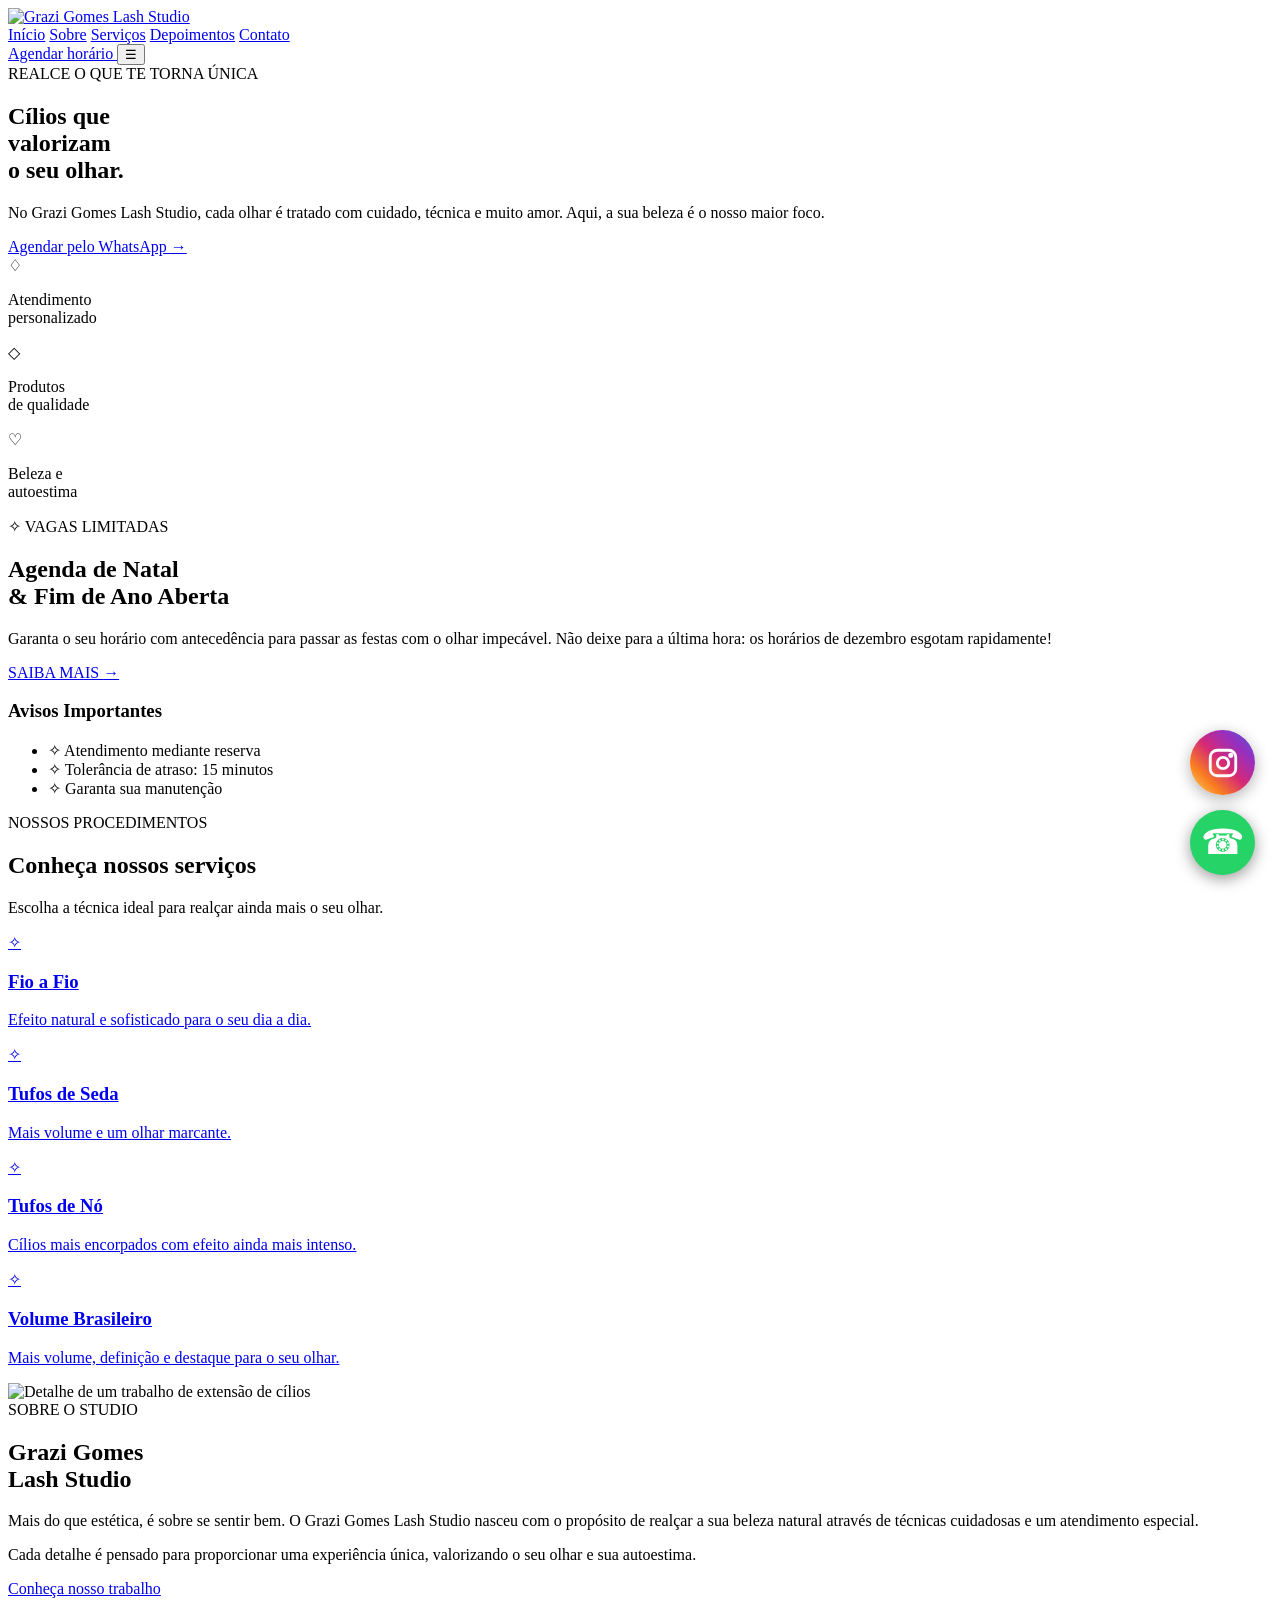
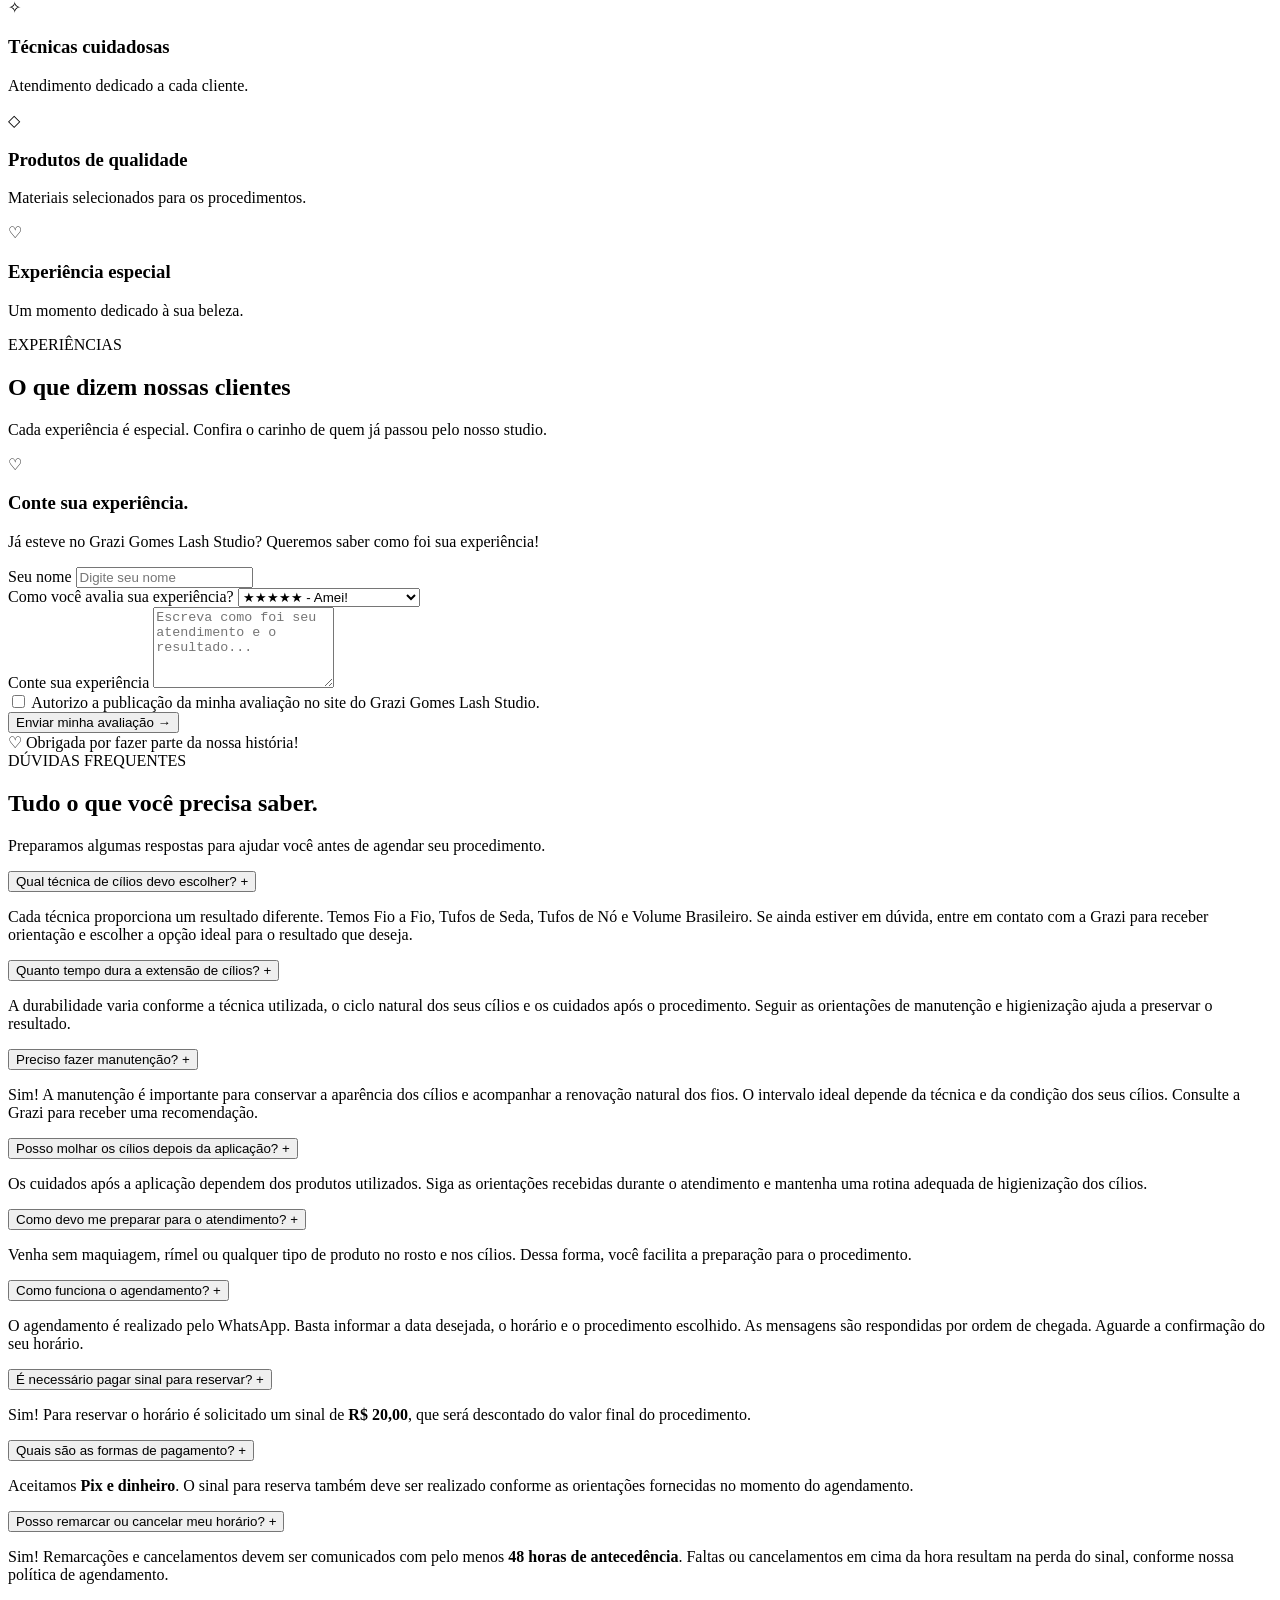
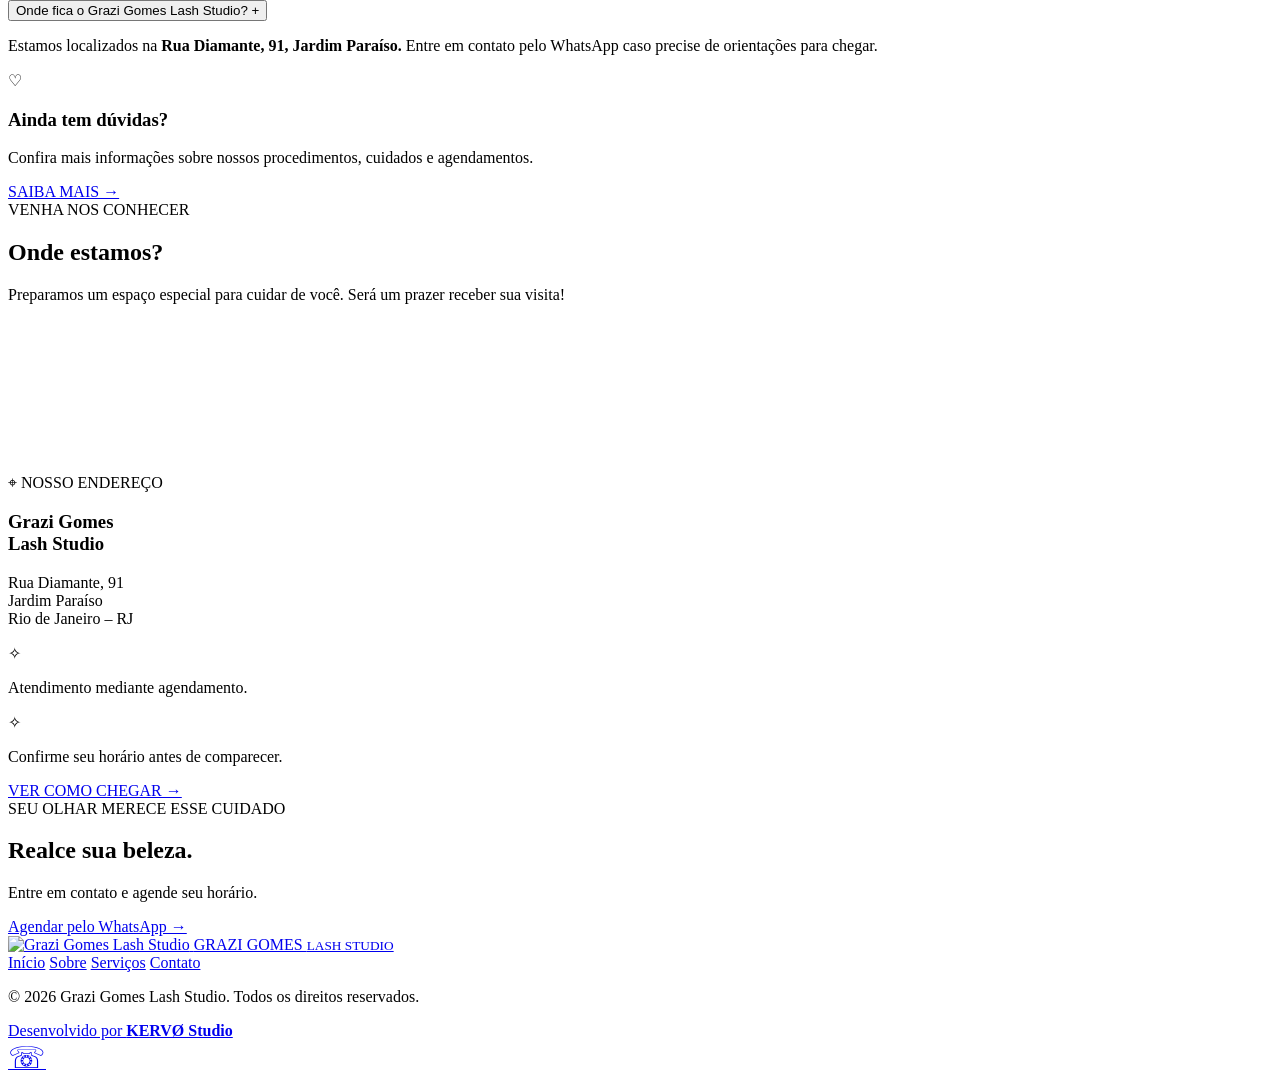
==== index.html @ e6a01c26 "Add files via upload" ====
<!DOCTYPE html>
<html lang="pt-BR">
<head>
    <meta charset="UTF-8">
    <meta name="viewport" content="width=device-width, initial-scale=1.0">

    <meta name="theme-color" content="#080706">
    <meta name="description" content="Grazi Gomes Lash Studio. Realce sua beleza com técnicas profissionais de extensão de cílios.">

    <title>Grazi Gomes | Lash Studio</title>

    <!-- Fontes -->
    <link rel="preconnect" href="https://fonts.googleapis.com">
    <link rel="preconnect" href="https://fonts.gstatic.com" crossorigin>

    <link href="https://fonts.googleapis.com/css2?family=DM+Sans:wght@400;500;600;700&family=Cormorant+Garamond:wght@400;500;600;700&display=swap" rel="stylesheet">

    <!-- Estilo principal -->
    <link rel="stylesheet" href="style.css">
</head>

<body>

    <!-- CABEÇALHO -->
    <header class="header">
        <div class="container header-content">

            <a href="#inicio" class="logo">
                <img src="../assets/logo.png" alt="Grazi Gomes Lash Studio">
            </a>

            <nav class="navigation" id="navigation">
                <a href="#inicio">Início</a>
                <a href="#sobre">Sobre</a>
                <a href="#servicos">Serviços</a>
                <a href="#depoimentos">Depoimentos</a>
                <a href="#contato">Contato</a>
            </nav>

            <a href="#contato" class="header-button">
                Agendar horário
            </a>

            <button class="menu-toggle" id="menu-toggle" aria-label="Abrir menu">
                ☰
            </button>

        </div>
    </header>


    <main>

        <!-- APRESENTAÇÃO -->
        <section class="hero" id="inicio">

            <div class="hero-background"></div>

            <div class="container hero-content">

                <div class="hero-text">

                    <span class="eyebrow">REALCE O QUE TE TORNA ÚNICA</span>

                    <h1>
                        Cílios que<br>
                        valorizam<br>
                        o seu olhar.
                    </h1>

                    <p>
                        No Grazi Gomes Lash Studio, cada olhar é tratado
                        com cuidado, técnica e muito amor. Aqui, a sua
                        beleza é o nosso maior foco.
                    </p>

                    <a href="#contato" class="gold-button">
                        Agendar pelo WhatsApp
                        <span>→</span>
                    </a>

                    <div class="hero-benefits">

                        <div class="benefit">
                            <span>♢</span>
                            <p>Atendimento<br>personalizado</p>
                        </div>

                        <div class="benefit">
                            <span>◇</span>
                            <p>Produtos<br>de qualidade</p>
                        </div>

                        <div class="benefit">
                            <span>♡</span>
                            <p>Beleza e<br>autoestima</p>
                        </div>

                    </div>

                </div>

            </div>

        </section>

       
<!-- AGENDA DE NATAL E FIM DE ANO -->

<section class="banner-natal section" id="agenda-natal">

    <div class="container">

        <!-- CHAMADA PRINCIPAL -->

        <div class="banner-natal-content">

            <span class="eyebrow">
                ✧ VAGAS LIMITADAS
            </span>

            <h2>
                Agenda de Natal<br>
                &amp; Fim de Ano Aberta
            </h2>

            <p>
                Garanta o seu horário com antecedência para passar
                as festas com o olhar impecável. Não deixe para a
                última hora: os horários de dezembro esgotam rapidamente!
            </p>

            <a href="agenda-natal.html" class="gold-button">
                SAIBA MAIS <span>→</span>
            </a>

        </div>


        <!-- AVISOS IMPORTANTES -->

        <div class="banner-natal-card">

            <h3>
                Avisos Importantes
            </h3>

            <ul>

                <li>
                    <span>✧</span>
                    Atendimento mediante reserva
                </li>

                <li>
                    <span>✧</span>
                    Tolerância de atraso: 15 minutos
                </li>

                <li>
                    <span>✧</span>
                    Garanta sua manutenção
                </li>

            </ul>

        </div>

    </div>

</section>


                <!-- SERVIÇOS -->
        <section class="services section" id="servicos">

            <div class="container">

                <div class="section-heading">
                    <div>
                        <span class="eyebrow">NOSSOS PROCEDIMENTOS</span>
                        <h2>Conheça nossos serviços</h2>
                        <p>Escolha a técnica ideal para realçar ainda mais o seu olhar.</p>
                    </div>
                </div>

                <div class="services-grid">

                    <a href="fio-a-fio.html" class="service-card">
                        <div class="service-icon">✧</div>
                        <h3>Fio a Fio</h3>
                        <p>
                            Efeito natural e sofisticado para o seu dia a dia.
                        </p>
                    </a>

                    <a href="tufos-de-seda.html" class="service-card">
                        <div class="service-icon">✧</div>
                        <h3>Tufos de Seda</h3>
                        <p>
                            Mais volume e um olhar marcante.
                        </p>
                    </a>

                    <a href="tufos-de-no.html" class="service-card">
                        <div class="service-icon">✧</div>
                        <h3>Tufos de Nó</h3>
                        <p>
                            Cílios mais encorpados com efeito ainda mais intenso.
                        </p>
                    </a>

                    <a href="volume-brasileiro.html" class="service-card">
                        <div class="service-icon">✧</div>
                        <h3>Volume Brasileiro</h3>
                        <p>
                            Mais volume, definição e destaque para o seu olhar.
                        </p>
                    </a>

                </div>

            </div>

        </section>


        <!-- SOBRE -->
        <section class="about section" id="sobre">

            <div class="container about-grid">

                <div class="about-image">
                    <img src="../assets/sobre-cilios.jpg"
     alt="Detalhe de um trabalho de extensão de cílios">
                </div>

                <div class="about-content">

                    <span class="eyebrow">SOBRE O STUDIO</span>

                    <h2>
                        Grazi Gomes<br>
                        Lash Studio
                    </h2>

                    <p>
                        Mais do que estética, é sobre se sentir bem.
                        O Grazi Gomes Lash Studio nasceu com o propósito
                        de realçar a sua beleza natural através de técnicas
                        cuidadosas e um atendimento especial.
                    </p>

                    <p>
                        Cada detalhe é pensado para proporcionar uma
                        experiência única, valorizando o seu olhar e
                        sua autoestima.
                    </p>

                    <a href="#contato" class="outline-button">
                        Conheça nosso trabalho
                    </a>

                </div>

            </div>

        </section>


        <!-- DIFERENCIAIS -->
        <section class="features section">

            <div class="container features-grid">

                <div class="feature">
                    <span class="feature-icon">✧</span>
                    <div>
                        <h3>Técnicas cuidadosas</h3>
                        <p>Atendimento dedicado a cada cliente.</p>
                    </div>
                </div>

                <div class="feature">
                    <span class="feature-icon">◇</span>
                    <div>
                        <h3>Produtos de qualidade</h3>
                        <p>Materiais selecionados para os procedimentos.</p>
                    </div>
                </div>

                <div class="feature">
                    <span class="feature-icon">♡</span>
                    <div>
                        <h3>Experiência especial</h3>
                        <p>Um momento dedicado à sua beleza.</p>
                    </div>
                </div>

            </div>

        </section>


        


<!-- DEPOIMENTOS -->
<section class="testimonials section" id="depoimentos">

    <div class="container">

        <!-- TÍTULO -->
        <div class="section-heading">
            <div>
                <span class="eyebrow">EXPERIÊNCIAS</span>
                <h2>O que dizem nossas clientes</h2>
                <p>
                    Cada experiência é especial. Confira o carinho
                    de quem já passou pelo nosso studio.
                </p>
            </div>
        </div>


        <!-- AVALIAÇÕES PUBLICADAS -->
        <div class="public-reviews" id="public-reviews">

            <!-- As avaliações serão inseridas automaticamente aqui -->

        </div>


        <!-- FORMULÁRIO -->
        <div class="review-form-container">

            <div class="review-form-header">

                <span>♡</span>

                <h3>Conte sua experiência.</h3>

                <p>
                    Já esteve no Grazi Gomes Lash Studio?
                    Queremos saber como foi sua experiência!
                </p>

            </div>


            <form class="review-form" id="review-form">

                <!-- NOME -->
                <div class="form-group">

                    <label for="review-name">
                        Seu nome
                    </label>

                    <input
                        type="text"
                        id="review-name"
                        name="name"
                        placeholder="Digite seu nome"
                        maxlength="60"
                        required>

                </div>


                <!-- NOTA -->
                <div class="form-group">

                    <label for="review-rating">
                        Como você avalia sua experiência?
                    </label>

                    <select
                        id="review-rating"
                        name="rating"
                        required>

                        <option value="5">★★★★★ - Amei!</option>
                        <option value="4">★★★★☆ - Muito bom</option>
                        <option value="3">★★★☆☆ - Bom</option>
                        <option value="2">★★☆☆☆ - Regular</option>
                        <option value="1">★☆☆☆☆ - Pode melhorar</option>

                    </select>

                </div>


                <!-- MENSAGEM -->
                <div class="form-group">

                    <label for="review-message">
                        Conte sua experiência
                    </label>

                    <textarea
                        id="review-message"
                        name="message"
                        placeholder="Escreva como foi seu atendimento e o resultado..."
                        rows="5"
                        maxlength="1000"
                        required></textarea>

                </div>


                <!-- AUTORIZAÇÃO -->
                <div class="review-consent">

                    <input
                        type="checkbox"
                        id="review-consent"
                        required>

                    <label for="review-consent">
                        Autorizo a publicação da minha avaliação
                        no site do Grazi Gomes Lash Studio.
                    </label>

                </div>


                <!-- BOTÃO -->
                <button type="submit" class="gold-button">

                    Enviar minha avaliação →

                </button>


                <!-- MENSAGEM DE RETORNO -->
                <div
                    id="review-feedback"
                    class="review-feedback"
                    role="status"
                    aria-live="polite">
                </div>

            </form>


            <!-- RODAPÉ DO FORMULÁRIO -->
            <div class="review-form-footer">

                <span>♡</span>

                Obrigada por fazer parte da nossa história!

            </div>

        </div>

    </div>

</section>


<!-- =====================================
     PERGUNTAS FREQUENTES - FAQ
===================================== -->

<section class="faq section" id="faq">

    <div class="container">

        <!-- TÍTULO -->

        <div class="section-heading">

            <div>

                <span class="eyebrow">
                    DÚVIDAS FREQUENTES
                </span>

                <h2>
                    Tudo o que você precisa saber.
                </h2>

                <p>
                    Preparamos algumas respostas para ajudar
                    você antes de agendar seu procedimento.
                </p>

            </div>

        </div>


        <!-- PERGUNTAS -->

        <div class="faq-container">


            <!-- PERGUNTA 1 -->

            <div class="faq-item">

                <button class="faq-question"
                    aria-expanded="false">

                    Qual técnica de cílios devo escolher?

                    <span class="faq-icon">+</span>

                </button>

                <div class="faq-answer">

                    <div class="faq-answer-inner">

                        <p>
                            Cada técnica proporciona um resultado diferente.
                            Temos Fio a Fio, Tufos de Seda, Tufos de Nó
                            e Volume Brasileiro. Se ainda estiver em dúvida,
                            entre em contato com a Grazi para receber
                            orientação e escolher a opção ideal para
                            o resultado que deseja.
                        </p>

                    </div>

                </div>

            </div>


            <!-- PERGUNTA 2 -->

            <div class="faq-item">

                <button class="faq-question"
                    aria-expanded="false">

                    Quanto tempo dura a extensão de cílios?

                    <span class="faq-icon">+</span>

                </button>

                <div class="faq-answer">

                    <div class="faq-answer-inner">

                        <p>
                            A durabilidade varia conforme a técnica utilizada,
                            o ciclo natural dos seus cílios e os cuidados
                            após o procedimento. Seguir as orientações
                            de manutenção e higienização ajuda a preservar
                            o resultado.
                        </p>

                    </div>

                </div>

            </div>


            <!-- PERGUNTA 3 -->

            <div class="faq-item">

                <button class="faq-question"
                    aria-expanded="false">

                    Preciso fazer manutenção?

                    <span class="faq-icon">+</span>

                </button>

                <div class="faq-answer">

                    <div class="faq-answer-inner">

                        <p>
                            Sim! A manutenção é importante para conservar
                            a aparência dos cílios e acompanhar a renovação
                            natural dos fios. O intervalo ideal depende
                            da técnica e da condição dos seus cílios.
                            Consulte a Grazi para receber uma recomendação.
                        </p>

                    </div>

                </div>

            </div>


            <!-- PERGUNTA 4 -->

            <div class="faq-item">

                <button class="faq-question"
                    aria-expanded="false">

                    Posso molhar os cílios depois da aplicação?

                    <span class="faq-icon">+</span>

                </button>

                <div class="faq-answer">

                    <div class="faq-answer-inner">

                        <p>
                            Os cuidados após a aplicação dependem dos
                            produtos utilizados. Siga as orientações
                            recebidas durante o atendimento e mantenha
                            uma rotina adequada de higienização dos cílios.
                        </p>

                    </div>

                </div>

            </div>


            <!-- PERGUNTA 5 -->

            <div class="faq-item">

                <button class="faq-question"
                    aria-expanded="false">

                    Como devo me preparar para o atendimento?

                    <span class="faq-icon">+</span>

                </button>

                <div class="faq-answer">

                    <div class="faq-answer-inner">

                        <p>
                            Venha sem maquiagem, rímel ou qualquer tipo
                            de produto no rosto e nos cílios. Dessa forma,
                            você facilita a preparação para o procedimento.
                        </p>

                    </div>

                </div>

            </div>


            <!-- PERGUNTA 6 -->

            <div class="faq-item">

                <button class="faq-question"
                    aria-expanded="false">

                    Como funciona o agendamento?

                    <span class="faq-icon">+</span>

                </button>

                <div class="faq-answer">

                    <div class="faq-answer-inner">

                        <p>
                            O agendamento é realizado pelo WhatsApp.
                            Basta informar a data desejada, o horário
                            e o procedimento escolhido. As mensagens
                            são respondidas por ordem de chegada.
                            Aguarde a confirmação do seu horário.
                        </p>

                    </div>

                </div>

            </div>


            <!-- PERGUNTA 7 -->

            <div class="faq-item">

                <button class="faq-question"
                    aria-expanded="false">

                    É necessário pagar sinal para reservar?

                    <span class="faq-icon">+</span>

                </button>

                <div class="faq-answer">

                    <div class="faq-answer-inner">

                        <p>
                            Sim! Para reservar o horário é solicitado
                            um sinal de <strong>R$ 20,00</strong>,
                            que será descontado do valor final
                            do procedimento.
                        </p>

                    </div>

                </div>

            </div>


            <!-- PERGUNTA 8 -->

            <div class="faq-item">

                <button class="faq-question"
                    aria-expanded="false">

                    Quais são as formas de pagamento?

                    <span class="faq-icon">+</span>

                </button>

                <div class="faq-answer">

                    <div class="faq-answer-inner">

                        <p>
                            Aceitamos <strong>Pix e dinheiro</strong>.
                            O sinal para reserva também deve ser
                            realizado conforme as orientações
                            fornecidas no momento do agendamento.
                        </p>

                    </div>

                </div>

            </div>


            <!-- PERGUNTA 9 -->

            <div class="faq-item">

                <button class="faq-question"
                    aria-expanded="false">

                    Posso remarcar ou cancelar meu horário?

                    <span class="faq-icon">+</span>

                </button>

                <div class="faq-answer">

                    <div class="faq-answer-inner">

                        <p>
                            Sim! Remarcações e cancelamentos devem
                            ser comunicados com pelo menos
                            <strong>48 horas de antecedência</strong>.
                            Faltas ou cancelamentos em cima da hora
                            resultam na perda do sinal, conforme
                            nossa política de agendamento.
                        </p>

                    </div>

                </div>

            </div>


            <!-- PERGUNTA 10 -->

            <div class="faq-item">

                <button class="faq-question"
                    aria-expanded="false">

                    Onde fica o Grazi Gomes Lash Studio?

                    <span class="faq-icon">+</span>

                </button>

                <div class="faq-answer">

                    <div class="faq-answer-inner">

                        <p>
                            Estamos localizados na
                            <strong>Rua Diamante, 91,
                            Jardim Paraíso.</strong>
                            Entre em contato pelo WhatsApp
                            caso precise de orientações para chegar.
                        </p>

                    </div>

                </div>

            </div>


        </div>


        <!-- CHAMADA FINAL DO FAQ -->

      <div class="faq-footer">

    <span class="faq-footer-icon">♡</span>

    <h3>Ainda tem dúvidas?</h3>

    <p>
        Confira mais informações sobre nossos procedimentos,
        cuidados e agendamentos.
    </p>

    <a href="saiba-mais-faq.html" class="outline-button">
        SAIBA MAIS →
    </a>

</div>

</section>

<!-- LOCALIZAÇÃO / GOOGLE MAPS -->

<section class="location-section section" id="localizacao">

    <div class="container">

        <div class="section-heading">
            <div>
                <span class="eyebrow">VENHA NOS CONHECER</span>
                <h2>Onde estamos?</h2>
                <p>
                    Preparamos um espaço especial para cuidar de você.
                    Será um prazer receber sua visita!
                </p>
            </div>
        </div>

        <div class="location-grid">

            <!-- MAPA -->
            <div class="location-map">

                <iframe
                    src="https://www.google.com/maps?q=Rua+Diamante+91,+Jardim+Paraiso,+Rio+de+Janeiro,+RJ&output=embed"
                    width="100%"
                    height="100%"
                    style="border:0;"
                    allowfullscreen=""
                    loading="lazy"
                    referrerpolicy="no-referrer-when-downgrade"
                    title="Localização Grazi Gomes Lash Studio">
                </iframe>

            </div>

            <!-- INFORMAÇÕES -->
            <div class="location-info">

                <span class="location-icon">⌖</span>

                <span class="eyebrow">NOSSO ENDEREÇO</span>

                <h3>Grazi Gomes<br>Lash Studio</h3>

                <p class="location-address">
                    Rua Diamante, 91<br>
                    Jardim Paraíso<br>
                    Rio de Janeiro – RJ
                </p>

                <div class="location-divider"></div>

                <div class="location-detail">
                    <span>✧</span>
                    <p>Atendimento mediante agendamento.</p>
                </div>

                <div class="location-detail">
                    <span>✧</span>
                    <p>Confirme seu horário antes de comparecer.</p>
                </div>

                <a
                    href="https://www.google.com/maps/dir/?api=1&destination=Rua+Diamante+91,+Jardim+Paraiso,+Rio+de+Janeiro,+RJ"
                    target="_blank"
                    rel="noopener noreferrer"
                    class="gold-button location-button">

                    VER COMO CHEGAR →

                </a>

            </div>

        </div>

    </div>

</section>


        <!-- CHAMADA FINAL -->
        <section class="contact-banner" id="contato">

            <div class="container contact-content">

                <div>
                    <span class="eyebrow">SEU OLHAR MERECE ESSE CUIDADO</span>
                    <h2>Realce sua beleza.</h2>
                    <p>
                        Entre em contato e agende seu horário.
                    </p>
                </div>

                <a
                    href="https://wa.me/5521981272606
                "
                    target="_blank"
                    rel="noopener noreferrer"
                    class="gold-button">
                    Agendar pelo WhatsApp →
                </a>

            </div>

        </section>

    </main>


    <!-- RODAPÉ -->
    <footer class="footer">

        <div class="container footer-content">

            <a href="#inicio" class="footer-brand">
                <img src="../assets/logo.png" alt="Grazi Gomes Lash Studio">
                <span>
                    GRAZI GOMES
                    <small>LASH STUDIO</small>
                </span>
            </a>

            <div class="footer-links">
                <a href="#inicio">Início</a>
                <a href="#sobre">Sobre</a>
                <a href="#servicos">Serviços</a>
                <a href="#contato">Contato</a>
            </div>

            <p class="copyright">
                © 2026 Grazi Gomes Lash Studio. Todos os direitos reservados.
            </p>

            <a href="#" class="developer">
                Desenvolvido por <strong>KERVØ Studio</strong>
            </a>

        </div>

    </footer>


    <!-- MENU PARA CELULAR -->
    <script>
        const menuToggle = document.getElementById('menu-toggle');
        const navigation = document.getElementById('navigation');

        menuToggle.addEventListener('click', () => {
            navigation.classList.toggle('active');
        });

        navigation.querySelectorAll('a').forEach(link => {
            link.addEventListener('click', () => {
                navigation.classList.remove('active');
            });
        });
    </script>

<!-- WHATSAPP FLUTUANTE -->
<a
    href="https://wa.me/5521981272606?text=Olá%2C gostaria de agendar um horário!"
    class="whatsapp-float"
    target="_blank"
    rel="noopener noreferrer"
    aria-label="WhatsApp">

    <span style="font-size: 30px;">☏</span>

</a>

<a href="https://wa.me/5521981272606"
   target="_blank"
   rel="noopener noreferrer"
   style="
      position: fixed;
      bottom: 25px;
      right: 25px;
      width: 65px;
      height: 65px;
      background: #25D366;
      color: white;
      border-radius: 50%;
      display: flex;
      align-items: center;
      justify-content: center;
      font-size: 35px;
      text-decoration: none;
      z-index: 999999;
      box-shadow: 0 4px 15px rgba(0,0,0,0.4);
   ">
   ☎
</a>


<!-- INSTAGRAM FLUTUANTE -->
<a
    href="https://www.instagram.com/grazi.lashesbeauty/"
    class="instagram-float"
    target="_blank"
    rel="noopener noreferrer"
    aria-label="Visite nosso Instagram"
    style="
        position: fixed;
        bottom: 105px;
        right: 25px;
        width: 65px;
        height: 65px;
        background: linear-gradient(45deg, #feda75, #fa7e1e, #d62976, #962fbf, #4f5bd5);
        color: white;
        border-radius: 50%;
        display: flex;
        align-items: center;
        justify-content: center;
        text-decoration: none;
        z-index: 999999;
        box-shadow: 0 4px 15px rgba(0,0,0,0.3);
    ">

    <svg width="34" height="34" viewBox="0 0 24 24"
         fill="none" stroke="white" stroke-width="2"
         stroke-linecap="round" stroke-linejoin="round">
        <rect x="3" y="3" width="18" height="18" rx="5"/>
        <circle cx="12" cy="12" r="4"/>
        <circle cx="17.5" cy="6.5" r="0.8" fill="white"/>
    </svg>

</a>


<script>

// ========================================
// SISTEMA DE AVALIAÇÕES
// GRAZI GOMES LASH STUDIO
// ========================================

const reviewForm = document.getElementById('review-form');
const publicReviews = document.getElementById('public-reviews');
const reviewFeedback = document.getElementById('review-feedback');

const STORAGE_KEY = 'grazi_studio_reviews';


// BUSCAR AVALIAÇÕES SALVAS
function getReviews() {

    try {
        return JSON.parse(
            localStorage.getItem(STORAGE_KEY) || '[]'
        );
    } catch {
        return [];
    }

}


// CRIAR CARD DE AVALIAÇÃO
function createReviewCard(review) {

    const card = document.createElement('article');
    card.className = 'public-review-card';

    const stars = document.createElement('div');
    stars.className = 'review-stars';
    stars.textContent =
        '★'.repeat(review.rating) +
        '☆'.repeat(5 - review.rating);

    const quote = document.createElement('span');
    quote.className = 'review-quote';
    quote.textContent = '“';

    const message = document.createElement('p');
    message.textContent = review.message;

    const author = document.createElement('div');
    author.className = 'public-review-author';

    const heart = document.createElement('div');
    heart.className = 'review-avatar';
    heart.textContent = '♡';

    const authorInfo = document.createElement('div');

    const name = document.createElement('h3');
    name.textContent = review.name;

    const subtitle = document.createElement('span');
    subtitle.textContent = 'Cliente do Studio';

    authorInfo.append(name, subtitle);
    author.append(heart, authorInfo);

    card.append(stars, quote, message, author);

    return card;

}


// MOSTRAR AVALIAÇÕES
function renderReviews() {

    publicReviews.replaceChildren();

    const reviews = getReviews();

    // Somente avaliações autorizadas e com 4 ou 5 estrelas
    const approvedReviews = reviews.filter(review =>
        review.rating >= 4 &&
        review.consent === true
    );

    approvedReviews.reverse().forEach(review => {

        publicReviews.appendChild(
            createReviewCard(review)
        );

    });

}


// ENVIAR AVALIAÇÃO
reviewForm.addEventListener('submit', function(event) {

    event.preventDefault();

    const name = document
        .getElementById('review-name')
        .value.trim();

    const rating = Number(
        document.getElementById('review-rating').value
    );

    const message = document
        .getElementById('review-message')
        .value.trim();

    const consent = document
        .getElementById('review-consent')
        .checked;


    if (!name || !message || !consent) {

        reviewFeedback.textContent =
            'Preencha os campos e autorize a publicação.';

        return;

    }


    const review = {
        name: name,
        rating: rating,
        message: message,
        consent: consent
    };


    // NOTAS 4 E 5
    if (rating >= 4) {

        const reviews = getReviews();

        reviews.push(review);

        try {

            localStorage.setItem(
                STORAGE_KEY,
                JSON.stringify(reviews)
            );

        } catch {

            reviewFeedback.textContent =
                'Não foi possível salvar a avaliação neste navegador.';

            return;

        }

        renderReviews();

        reviewFeedback.textContent =
            'Obrigada! Sua avaliação foi adicionada aos depoimentos. ♡';

    }

    // NOTAS DE 1 A 3
    else {

        reviewFeedback.textContent =
            'Obrigada pela sinceridade! Sua opinião é muito importante para melhorarmos nosso atendimento. ♡';

    }


    // LIMPAR FORMULÁRIO
    reviewForm.reset();

});


// CARREGAR AVALIAÇÕES AO ABRIR A PÁGINA
renderReviews();

</script>

</body>
</html>
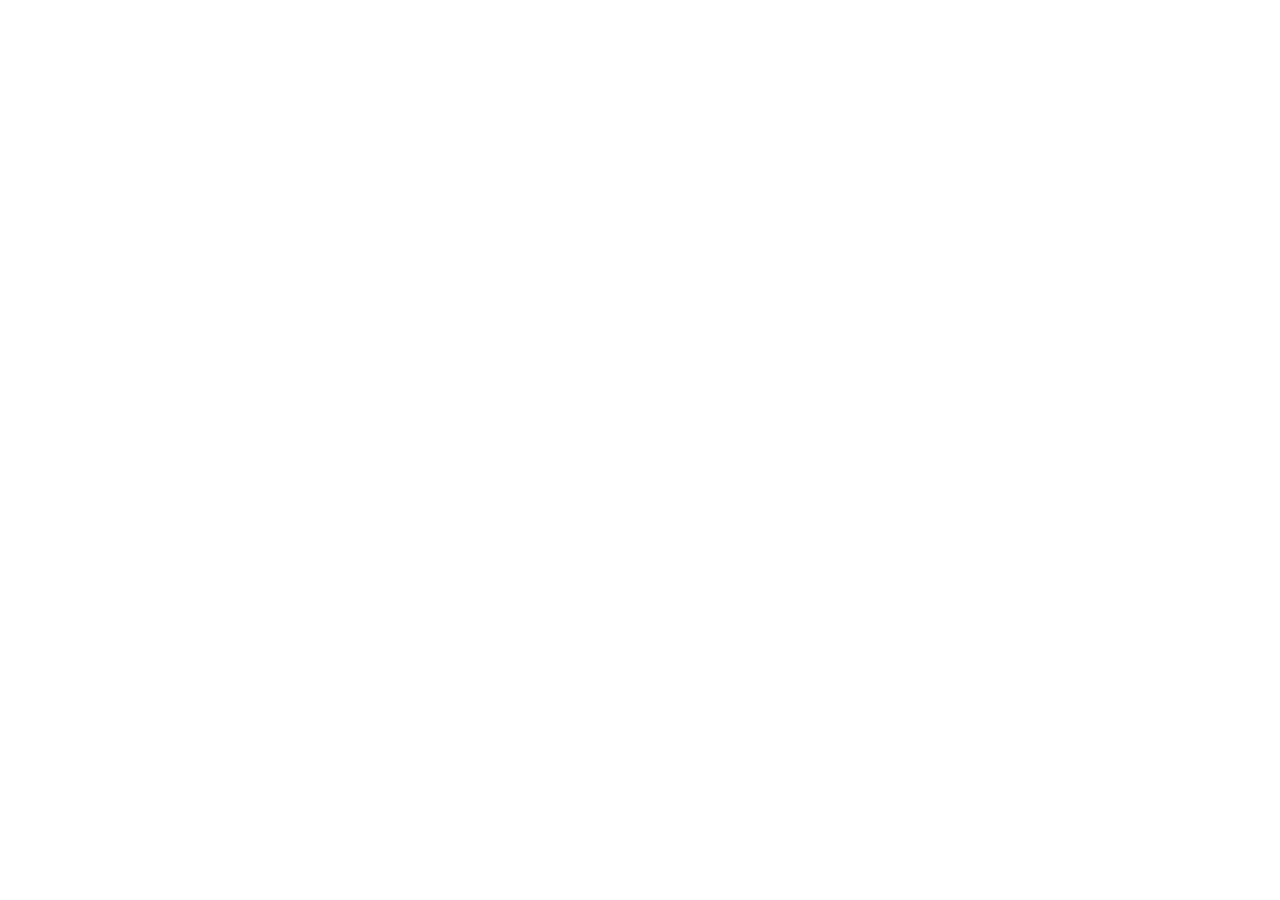
==== commit 243c80dc: "Add files via upload" ====
--- a/index.html
+++ b/index.html
@@ -1,1259 +1,12 @@
-
-<!DOCTYPE html>
-<html lang="pt-BR">
-<head>
-    <meta charset="UTF-8">
-    <meta name="viewport" content="width=device-width, initial-scale=1.0">
-
-    <meta name="theme-color" content="#080706">
-    <meta name="description" content="Grazi Gomes Lash Studio. Realce sua beleza com técnicas profissionais de extensão de cílios.">
-
-    <title>Grazi Gomes | Lash Studio</title>
-
-    <!-- Fontes -->
-    <link rel="preconnect" href="https://fonts.googleapis.com">
-    <link rel="preconnect" href="https://fonts.gstatic.com" crossorigin>
-
-    <link href="https://fonts.googleapis.com/css2?family=DM+Sans:wght@400;500;600;700&family=Cormorant+Garamond:wght@400;500;600;700&display=swap" rel="stylesheet">
-
-    <!-- Estilo principal -->
-    <link rel="stylesheet" href="style.css">
-</head>
-
-<body>
-
-    <!-- CABEÇALHO -->
-    <header class="header">
-        <div class="container header-content">
-
-            <a href="#inicio" class="logo">
-                <img src="../assets/logo.png" alt="Grazi Gomes Lash Studio">
-            </a>
-
-            <nav class="navigation" id="navigation">
-                <a href="#inicio">Início</a>
-                <a href="#sobre">Sobre</a>
-                <a href="#servicos">Serviços</a>
-                <a href="#depoimentos">Depoimentos</a>
-                <a href="#contato">Contato</a>
-            </nav>
-
-            <a href="#contato" class="header-button">
-                Agendar horário
-            </a>
-
-            <button class="menu-toggle" id="menu-toggle" aria-label="Abrir menu">
-                ☰
-            </button>
-
-        </div>
-    </header>
-
-
-    <main>
-
-        <!-- APRESENTAÇÃO -->
-        <section class="hero" id="inicio">
-
-            <div class="hero-background"></div>
-
-            <div class="container hero-content">
-
-                <div class="hero-text">
-
-                    <span class="eyebrow">REALCE O QUE TE TORNA ÚNICA</span>
-
-                    <h1>
-                        Cílios que<br>
-                        valorizam<br>
-                        o seu olhar.
-                    </h1>
-
-                    <p>
-                        No Grazi Gomes Lash Studio, cada olhar é tratado
-                        com cuidado, técnica e muito amor. Aqui, a sua
-                        beleza é o nosso maior foco.
-                    </p>
-
-                    <a href="#contato" class="gold-button">
-                        Agendar pelo WhatsApp
-                        <span>→</span>
-                    </a>
-
-                    <div class="hero-benefits">
-
-                        <div class="benefit">
-                            <span>♢</span>
-                            <p>Atendimento<br>personalizado</p>
-                        </div>
-
-                        <div class="benefit">
-                            <span>◇</span>
-                            <p>Produtos<br>de qualidade</p>
-                        </div>
-
-                        <div class="benefit">
-                            <span>♡</span>
-                            <p>Beleza e<br>autoestima</p>
-                        </div>
-
-                    </div>
-
-                </div>
-
-            </div>
-
-        </section>
-
-       
-<!-- AGENDA DE NATAL E FIM DE ANO -->
-
-<section class="banner-natal section" id="agenda-natal">
-
-    <div class="container">
-
-        <!-- CHAMADA PRINCIPAL -->
-
-        <div class="banner-natal-content">
-
-            <span class="eyebrow">
-                ✧ VAGAS LIMITADAS
-            </span>
-
-            <h2>
-                Agenda de Natal<br>
-                &amp; Fim de Ano Aberta
-            </h2>
-
-            <p>
-                Garanta o seu horário com antecedência para passar
-                as festas com o olhar impecável. Não deixe para a
-                última hora: os horários de dezembro esgotam rapidamente!
-            </p>
-
-            <a href="agenda-natal.html" class="gold-button">
-                SAIBA MAIS <span>→</span>
-            </a>
-
-        </div>
-
-
-        <!-- AVISOS IMPORTANTES -->
-
-        <div class="banner-natal-card">
-
-            <h3>
-                Avisos Importantes
-            </h3>
-
-            <ul>
-
-                <li>
-                    <span>✧</span>
-                    Atendimento mediante reserva
-                </li>
-
-                <li>
-                    <span>✧</span>
-                    Tolerância de atraso: 15 minutos
-                </li>
-
-                <li>
-                    <span>✧</span>
-                    Garanta sua manutenção
-                </li>
-
-            </ul>
-
-        </div>
-
-    </div>
-
-</section>
-
-
-                <!-- SERVIÇOS -->
-        <section class="services section" id="servicos">
-
-            <div class="container">
-
-                <div class="section-heading">
-                    <div>
-                        <span class="eyebrow">NOSSOS PROCEDIMENTOS</span>
-                        <h2>Conheça nossos serviços</h2>
-                        <p>Escolha a técnica ideal para realçar ainda mais o seu olhar.</p>
-                    </div>
-                </div>
-
-                <div class="services-grid">
-
-                    <a href="fio-a-fio.html" class="service-card">
-                        <div class="service-icon">✧</div>
-                        <h3>Fio a Fio</h3>
-                        <p>
-                            Efeito natural e sofisticado para o seu dia a dia.
-                        </p>
-                    </a>
-
-                    <a href="tufos-de-seda.html" class="service-card">
-                        <div class="service-icon">✧</div>
-                        <h3>Tufos de Seda</h3>
-                        <p>
-                            Mais volume e um olhar marcante.
-                        </p>
-                    </a>
-
-                    <a href="tufos-de-no.html" class="service-card">
-                        <div class="service-icon">✧</div>
-                        <h3>Tufos de Nó</h3>
-                        <p>
-                            Cílios mais encorpados com efeito ainda mais intenso.
-                        </p>
-                    </a>
-
-                    <a href="volume-brasileiro.html" class="service-card">
-                        <div class="service-icon">✧</div>
-                        <h3>Volume Brasileiro</h3>
-                        <p>
-                            Mais volume, definição e destaque para o seu olhar.
-                        </p>
-                    </a>
-
-                </div>
-
-            </div>
-
-        </section>
-
-
-        <!-- SOBRE -->
-        <section class="about section" id="sobre">
-
-            <div class="container about-grid">
-
-                <div class="about-image">
-                    <img src="../assets/sobre-cilios.jpg"
-     alt="Detalhe de um trabalho de extensão de cílios">
-                </div>
-
-                <div class="about-content">
-
-                    <span class="eyebrow">SOBRE O STUDIO</span>
-
-                    <h2>
-                        Grazi Gomes<br>
-                        Lash Studio
-                    </h2>
-
-                    <p>
-                        Mais do que estética, é sobre se sentir bem.
-                        O Grazi Gomes Lash Studio nasceu com o propósito
-                        de realçar a sua beleza natural através de técnicas
-                        cuidadosas e um atendimento especial.
-                    </p>
-
-                    <p>
-                        Cada detalhe é pensado para proporcionar uma
-                        experiência única, valorizando o seu olhar e
-                        sua autoestima.
-                    </p>
-
-                    <a href="#contato" class="outline-button">
-                        Conheça nosso trabalho
-                    </a>
-
-                </div>
-
-            </div>
-
-        </section>
-
-
-        <!-- DIFERENCIAIS -->
-        <section class="features section">
-
-            <div class="container features-grid">
-
-                <div class="feature">
-                    <span class="feature-icon">✧</span>
-                    <div>
-                        <h3>Técnicas cuidadosas</h3>
-                        <p>Atendimento dedicado a cada cliente.</p>
-                    </div>
-                </div>
-
-                <div class="feature">
-                    <span class="feature-icon">◇</span>
-                    <div>
-                        <h3>Produtos de qualidade</h3>
-                        <p>Materiais selecionados para os procedimentos.</p>
-                    </div>
-                </div>
-
-                <div class="feature">
-                    <span class="feature-icon">♡</span>
-                    <div>
-                        <h3>Experiência especial</h3>
-                        <p>Um momento dedicado à sua beleza.</p>
-                    </div>
-                </div>
-
-            </div>
-
-        </section>
-
-
-        
-
-
-<!-- DEPOIMENTOS -->
-<section class="testimonials section" id="depoimentos">
-
-    <div class="container">
-
-        <!-- TÍTULO -->
-        <div class="section-heading">
-            <div>
-                <span class="eyebrow">EXPERIÊNCIAS</span>
-                <h2>O que dizem nossas clientes</h2>
-                <p>
-                    Cada experiência é especial. Confira o carinho
-                    de quem já passou pelo nosso studio.
-                </p>
-            </div>
-        </div>
-
-
-        <!-- AVALIAÇÕES PUBLICADAS -->
-        <div class="public-reviews" id="public-reviews">
-
-            <!-- As avaliações serão inseridas automaticamente aqui -->
-
-        </div>
-
-
-        <!-- FORMULÁRIO -->
-        <div class="review-form-container">
-
-            <div class="review-form-header">
-
-                <span>♡</span>
-
-                <h3>Conte sua experiência.</h3>
-
-                <p>
-                    Já esteve no Grazi Gomes Lash Studio?
-                    Queremos saber como foi sua experiência!
-                </p>
-
-            </div>
-
-
-            <form class="review-form" id="review-form">
-
-                <!-- NOME -->
-                <div class="form-group">
-
-                    <label for="review-name">
-                        Seu nome
-                    </label>
-
-                    <input
-                        type="text"
-                        id="review-name"
-                        name="name"
-                        placeholder="Digite seu nome"
-                        maxlength="60"
-                        required>
-
-                </div>
-
-
-                <!-- NOTA -->
-                <div class="form-group">
-
-                    <label for="review-rating">
-                        Como você avalia sua experiência?
-                    </label>
-
-                    <select
-                        id="review-rating"
-                        name="rating"
-                        required>
-
-                        <option value="5">★★★★★ - Amei!</option>
-                        <option value="4">★★★★☆ - Muito bom</option>
-                        <option value="3">★★★☆☆ - Bom</option>
-                        <option value="2">★★☆☆☆ - Regular</option>
-                        <option value="1">★☆☆☆☆ - Pode melhorar</option>
-
-                    </select>
-
-                </div>
-
-
-                <!-- MENSAGEM -->
-                <div class="form-group">
-
-                    <label for="review-message">
-                        Conte sua experiência
-                    </label>
-
-                    <textarea
-                        id="review-message"
-                        name="message"
-                        placeholder="Escreva como foi seu atendimento e o resultado..."
-                        rows="5"
-                        maxlength="1000"
-                        required></textarea>
-
-                </div>
-
-
-                <!-- AUTORIZAÇÃO -->
-                <div class="review-consent">
-
-                    <input
-                        type="checkbox"
-                        id="review-consent"
-                        required>
-
-                    <label for="review-consent">
-                        Autorizo a publicação da minha avaliação
-                        no site do Grazi Gomes Lash Studio.
-                    </label>
-
-                </div>
-
-
-                <!-- BOTÃO -->
-                <button type="submit" class="gold-button">
-
-                    Enviar minha avaliação →
-
-                </button>
-
-
-                <!-- MENSAGEM DE RETORNO -->
-                <div
-                    id="review-feedback"
-                    class="review-feedback"
-                    role="status"
-                    aria-live="polite">
-                </div>
-
-            </form>
-
-
-            <!-- RODAPÉ DO FORMULÁRIO -->
-            <div class="review-form-footer">
-
-                <span>♡</span>
-
-                Obrigada por fazer parte da nossa história!
-
-            </div>
-
-        </div>
-
-    </div>
-
-</section>
-
-
-<!-- =====================================
-     PERGUNTAS FREQUENTES - FAQ
-===================================== -->
-
-<section class="faq section" id="faq">
-
-    <div class="container">
-
-        <!-- TÍTULO -->
-
-        <div class="section-heading">
-
-            <div>
-
-                <span class="eyebrow">
-                    DÚVIDAS FREQUENTES
-                </span>
-
-                <h2>
-                    Tudo o que você precisa saber.
-                </h2>
-
-                <p>
-                    Preparamos algumas respostas para ajudar
-                    você antes de agendar seu procedimento.
-                </p>
-
-            </div>
-
-        </div>
-
-
-        <!-- PERGUNTAS -->
-
-        <div class="faq-container">
-
-
-            <!-- PERGUNTA 1 -->
-
-            <div class="faq-item">
-
-                <button class="faq-question"
-                    aria-expanded="false">
-
-                    Qual técnica de cílios devo escolher?
-
-                    <span class="faq-icon">+</span>
-
-                </button>
-
-                <div class="faq-answer">
-
-                    <div class="faq-answer-inner">
-
-                        <p>
-                            Cada técnica proporciona um resultado diferente.
-                            Temos Fio a Fio, Tufos de Seda, Tufos de Nó
-                            e Volume Brasileiro. Se ainda estiver em dúvida,
-                            entre em contato com a Grazi para receber
-                            orientação e escolher a opção ideal para
-                            o resultado que deseja.
-                        </p>
-
-                    </div>
-
-                </div>
-
-            </div>
-
-
-            <!-- PERGUNTA 2 -->
-
-            <div class="faq-item">
-
-                <button class="faq-question"
-                    aria-expanded="false">
-
-                    Quanto tempo dura a extensão de cílios?
-
-                    <span class="faq-icon">+</span>
-
-                </button>
-
-                <div class="faq-answer">
-
-                    <div class="faq-answer-inner">
-
-                        <p>
-                            A durabilidade varia conforme a técnica utilizada,
-                            o ciclo natural dos seus cílios e os cuidados
-                            após o procedimento. Seguir as orientações
-                            de manutenção e higienização ajuda a preservar
-                            o resultado.
-                        </p>
-
-                    </div>
-
-                </div>
-
-            </div>
-
-
-            <!-- PERGUNTA 3 -->
-
-            <div class="faq-item">
-
-                <button class="faq-question"
-                    aria-expanded="false">
-
-                    Preciso fazer manutenção?
-
-                    <span class="faq-icon">+</span>
-
-                </button>
-
-                <div class="faq-answer">
-
-                    <div class="faq-answer-inner">
-
-                        <p>
-                            Sim! A manutenção é importante para conservar
-                            a aparência dos cílios e acompanhar a renovação
-                            natural dos fios. O intervalo ideal depende
-                            da técnica e da condição dos seus cílios.
-                            Consulte a Grazi para receber uma recomendação.
-                        </p>
-
-                    </div>
-
-                </div>
-
-            </div>
-
-
-            <!-- PERGUNTA 4 -->
-
-            <div class="faq-item">
-
-                <button class="faq-question"
-                    aria-expanded="false">
-
-                    Posso molhar os cílios depois da aplicação?
-
-                    <span class="faq-icon">+</span>
-
-                </button>
-
-                <div class="faq-answer">
-
-                    <div class="faq-answer-inner">
-
-                        <p>
-                            Os cuidados após a aplicação dependem dos
-                            produtos utilizados. Siga as orientações
-                            recebidas durante o atendimento e mantenha
-                            uma rotina adequada de higienização dos cílios.
-                        </p>
-
-                    </div>
-
-                </div>
-
-            </div>
-
-
-            <!-- PERGUNTA 5 -->
-
-            <div class="faq-item">
-
-                <button class="faq-question"
-                    aria-expanded="false">
-
-                    Como devo me preparar para o atendimento?
-
-                    <span class="faq-icon">+</span>
-
-                </button>
-
-                <div class="faq-answer">
-
-                    <div class="faq-answer-inner">
-
-                        <p>
-                            Venha sem maquiagem, rímel ou qualquer tipo
-                            de produto no rosto e nos cílios. Dessa forma,
-                            você facilita a preparação para o procedimento.
-                        </p>
-
-                    </div>
-
-                </div>
-
-            </div>
-
-
-            <!-- PERGUNTA 6 -->
-
-            <div class="faq-item">
-
-                <button class="faq-question"
-                    aria-expanded="false">
-
-                    Como funciona o agendamento?
-
-                    <span class="faq-icon">+</span>
-
-                </button>
-
-                <div class="faq-answer">
-
-                    <div class="faq-answer-inner">
-
-                        <p>
-                            O agendamento é realizado pelo WhatsApp.
-                            Basta informar a data desejada, o horário
-                            e o procedimento escolhido. As mensagens
-                            são respondidas por ordem de chegada.
-                            Aguarde a confirmação do seu horário.
-                        </p>
-
-                    </div>
-
-                </div>
-
-            </div>
-
-
-            <!-- PERGUNTA 7 -->
-
-            <div class="faq-item">
-
-                <button class="faq-question"
-                    aria-expanded="false">
-
-                    É necessário pagar sinal para reservar?
-
-                    <span class="faq-icon">+</span>
-
-                </button>
-
-                <div class="faq-answer">
-
-                    <div class="faq-answer-inner">
-
-                        <p>
-                            Sim! Para reservar o horário é solicitado
-                            um sinal de <strong>R$ 20,00</strong>,
-                            que será descontado do valor final
-                            do procedimento.
-                        </p>
-
-                    </div>
-
-                </div>
-
-            </div>
-
-
-            <!-- PERGUNTA 8 -->
-
-            <div class="faq-item">
-
-                <button class="faq-question"
-                    aria-expanded="false">
-
-                    Quais são as formas de pagamento?
-
-                    <span class="faq-icon">+</span>
-
-                </button>
-
-                <div class="faq-answer">
-
-                    <div class="faq-answer-inner">
-
-                        <p>
-                            Aceitamos <strong>Pix e dinheiro</strong>.
-                            O sinal para reserva também deve ser
-                            realizado conforme as orientações
-                            fornecidas no momento do agendamento.
-                        </p>
-
-                    </div>
-
-                </div>
-
-            </div>
-
-
-            <!-- PERGUNTA 9 -->
-
-            <div class="faq-item">
-
-                <button class="faq-question"
-                    aria-expanded="false">
-
-                    Posso remarcar ou cancelar meu horário?
-
-                    <span class="faq-icon">+</span>
-
-                </button>
-
-                <div class="faq-answer">
-
-                    <div class="faq-answer-inner">
-
-                        <p>
-                            Sim! Remarcações e cancelamentos devem
-                            ser comunicados com pelo menos
-                            <strong>48 horas de antecedência</strong>.
-                            Faltas ou cancelamentos em cima da hora
-                            resultam na perda do sinal, conforme
-                            nossa política de agendamento.
-                        </p>
-
-                    </div>
-
-                </div>
-
-            </div>
-
-
-            <!-- PERGUNTA 10 -->
-
-            <div class="faq-item">
-
-                <button class="faq-question"
-                    aria-expanded="false">
-
-                    Onde fica o Grazi Gomes Lash Studio?
-
-                    <span class="faq-icon">+</span>
-
-                </button>
-
-                <div class="faq-answer">
-
-                    <div class="faq-answer-inner">
-
-                        <p>
-                            Estamos localizados na
-                            <strong>Rua Diamante, 91,
-                            Jardim Paraíso.</strong>
-                            Entre em contato pelo WhatsApp
-                            caso precise de orientações para chegar.
-                        </p>
-
-                    </div>
-
-                </div>
-
-            </div>
-
-
-        </div>
-
-
-        <!-- CHAMADA FINAL DO FAQ -->
-
-      <div class="faq-footer">
-
-    <span class="faq-footer-icon">♡</span>
-
-    <h3>Ainda tem dúvidas?</h3>
-
-    <p>
-        Confira mais informações sobre nossos procedimentos,
-        cuidados e agendamentos.
-    </p>
-
-    <a href="saiba-mais-faq.html" class="outline-button">
-        SAIBA MAIS →
-    </a>
-
-</div>
-
-</section>
-
-<!-- LOCALIZAÇÃO / GOOGLE MAPS -->
-
-<section class="location-section section" id="localizacao">
-
-    <div class="container">
-
-        <div class="section-heading">
-            <div>
-                <span class="eyebrow">VENHA NOS CONHECER</span>
-                <h2>Onde estamos?</h2>
-                <p>
-                    Preparamos um espaço especial para cuidar de você.
-                    Será um prazer receber sua visita!
-                </p>
-            </div>
-        </div>
-
-        <div class="location-grid">
-
-            <!-- MAPA -->
-            <div class="location-map">
-
-                <iframe
-                    src="https://www.google.com/maps?q=Rua+Diamante+91,+Jardim+Paraiso,+Rio+de+Janeiro,+RJ&output=embed"
-                    width="100%"
-                    height="100%"
-                    style="border:0;"
-                    allowfullscreen=""
-                    loading="lazy"
-                    referrerpolicy="no-referrer-when-downgrade"
-                    title="Localização Grazi Gomes Lash Studio">
-                </iframe>
-
-            </div>
-
-            <!-- INFORMAÇÕES -->
-            <div class="location-info">
-
-                <span class="location-icon">⌖</span>
-
-                <span class="eyebrow">NOSSO ENDEREÇO</span>
-
-                <h3>Grazi Gomes<br>Lash Studio</h3>
-
-                <p class="location-address">
-                    Rua Diamante, 91<br>
-                    Jardim Paraíso<br>
-                    Rio de Janeiro – RJ
-                </p>
-
-                <div class="location-divider"></div>
-
-                <div class="location-detail">
-                    <span>✧</span>
-                    <p>Atendimento mediante agendamento.</p>
-                </div>
-
-                <div class="location-detail">
-                    <span>✧</span>
-                    <p>Confirme seu horário antes de comparecer.</p>
-                </div>
-
-                <a
-                    href="https://www.google.com/maps/dir/?api=1&destination=Rua+Diamante+91,+Jardim+Paraiso,+Rio+de+Janeiro,+RJ"
-                    target="_blank"
-                    rel="noopener noreferrer"
-                    class="gold-button location-button">
-
-                    VER COMO CHEGAR →
-
-                </a>
-
-            </div>
-
-        </div>
-
-    </div>
-
-</section>
-
-
-        <!-- CHAMADA FINAL -->
-        <section class="contact-banner" id="contato">
-
-            <div class="container contact-content">
-
-                <div>
-                    <span class="eyebrow">SEU OLHAR MERECE ESSE CUIDADO</span>
-                    <h2>Realce sua beleza.</h2>
-                    <p>
-                        Entre em contato e agende seu horário.
-                    </p>
-                </div>
-
-                <a
-                    href="https://wa.me/5521981272606
-                "
-                    target="_blank"
-                    rel="noopener noreferrer"
-                    class="gold-button">
-                    Agendar pelo WhatsApp →
-                </a>
-
-            </div>
-
-        </section>
-
-    </main>
-
-
-    <!-- RODAPÉ -->
-    <footer class="footer">
-
-        <div class="container footer-content">
-
-            <a href="#inicio" class="footer-brand">
-                <img src="../assets/logo.png" alt="Grazi Gomes Lash Studio">
-                <span>
-                    GRAZI GOMES
-                    <small>LASH STUDIO</small>
-                </span>
-            </a>
-
-            <div class="footer-links">
-                <a href="#inicio">Início</a>
-                <a href="#sobre">Sobre</a>
-                <a href="#servicos">Serviços</a>
-                <a href="#contato">Contato</a>
-            </div>
-
-            <p class="copyright">
-                © 2026 Grazi Gomes Lash Studio. Todos os direitos reservados.
-            </p>
-
-            <a href="#" class="developer">
-                Desenvolvido por <strong>KERVØ Studio</strong>
-            </a>
-
-        </div>
-
-    </footer>
-
-
-    <!-- MENU PARA CELULAR -->
-    <script>
-        const menuToggle = document.getElementById('menu-toggle');
-        const navigation = document.getElementById('navigation');
-
-        menuToggle.addEventListener('click', () => {
-            navigation.classList.toggle('active');
-        });
-
-        navigation.querySelectorAll('a').forEach(link => {
-            link.addEventListener('click', () => {
-                navigation.classList.remove('active');
-            });
-        });
-    </script>
-
-<!-- WHATSAPP FLUTUANTE -->
-<a
-    href="https://wa.me/5521981272606?text=Olá%2C gostaria de agendar um horário!"
-    class="whatsapp-float"
-    target="_blank"
-    rel="noopener noreferrer"
-    aria-label="WhatsApp">
-
-    <span style="font-size: 30px;">☏</span>
-
-</a>
-
-<a href="https://wa.me/5521981272606"
-   target="_blank"
-   rel="noopener noreferrer"
-   style="
-      position: fixed;
-      bottom: 25px;
-      right: 25px;
-      width: 65px;
-      height: 65px;
-      background: #25D366;
-      color: white;
-      border-radius: 50%;
-      display: flex;
-      align-items: center;
-      justify-content: center;
-      font-size: 35px;
-      text-decoration: none;
-      z-index: 999999;
-      box-shadow: 0 4px 15px rgba(0,0,0,0.4);
-   ">
-   ☎
-</a>
-
-
-<!-- INSTAGRAM FLUTUANTE -->
-<a
-    href="https://www.instagram.com/grazi.lashesbeauty/"
-    class="instagram-float"
-    target="_blank"
-    rel="noopener noreferrer"
-    aria-label="Visite nosso Instagram"
-    style="
-        position: fixed;
-        bottom: 105px;
-        right: 25px;
-        width: 65px;
-        height: 65px;
-        background: linear-gradient(45deg, #feda75, #fa7e1e, #d62976, #962fbf, #4f5bd5);
-        color: white;
-        border-radius: 50%;
-        display: flex;
-        align-items: center;
-        justify-content: center;
-        text-decoration: none;
-        z-index: 999999;
-        box-shadow: 0 4px 15px rgba(0,0,0,0.3);
-    ">
-
-    <svg width="34" height="34" viewBox="0 0 24 24"
-         fill="none" stroke="white" stroke-width="2"
-         stroke-linecap="round" stroke-linejoin="round">
-        <rect x="3" y="3" width="18" height="18" rx="5"/>
-        <circle cx="12" cy="12" r="4"/>
-        <circle cx="17.5" cy="6.5" r="0.8" fill="white"/>
-    </svg>
-
-</a>
-
-
-<script>
-
-// ========================================
-// SISTEMA DE AVALIAÇÕES
-// GRAZI GOMES LASH STUDIO
-// ========================================
-
-const reviewForm = document.getElementById('review-form');
-const publicReviews = document.getElementById('public-reviews');
-const reviewFeedback = document.getElementById('review-feedback');
-
-const STORAGE_KEY = 'grazi_studio_reviews';
-
-
-// BUSCAR AVALIAÇÕES SALVAS
-function getReviews() {
-
-    try {
-        return JSON.parse(
-            localStorage.getItem(STORAGE_KEY) || '[]'
-        );
-    } catch {
-        return [];
-    }
-
-}
-
-
-// CRIAR CARD DE AVALIAÇÃO
-function createReviewCard(review) {
-
-    const card = document.createElement('article');
-    card.className = 'public-review-card';
-
-    const stars = document.createElement('div');
-    stars.className = 'review-stars';
-    stars.textContent =
-        '★'.repeat(review.rating) +
-        '☆'.repeat(5 - review.rating);
-
-    const quote = document.createElement('span');
-    quote.className = 'review-quote';
-    quote.textContent = '“';
-
-    const message = document.createElement('p');
-    message.textContent = review.message;
-
-    const author = document.createElement('div');
-    author.className = 'public-review-author';
-
-    const heart = document.createElement('div');
-    heart.className = 'review-avatar';
-    heart.textContent = '♡';
-
-    const authorInfo = document.createElement('div');
-
-    const name = document.createElement('h3');
-    name.textContent = review.name;
-
-    const subtitle = document.createElement('span');
-    subtitle.textContent = 'Cliente do Studio';
-
-    authorInfo.append(name, subtitle);
-    author.append(heart, authorInfo);
-
-    card.append(stars, quote, message, author);
-
-    return card;
-
-}
-
-
-// MOSTRAR AVALIAÇÕES
-function renderReviews() {
-
-    publicReviews.replaceChildren();
-
-    const reviews = getReviews();
-
-    // Somente avaliações autorizadas e com 4 ou 5 estrelas
-    const approvedReviews = reviews.filter(review =>
-        review.rating >= 4 &&
-        review.consent === true
-    );
-
-    approvedReviews.reverse().forEach(review => {
-
-        publicReviews.appendChild(
-            createReviewCard(review)
-        );
-
-    });
-
-}
-
-
-// ENVIAR AVALIAÇÃO
-reviewForm.addEventListener('submit', function(event) {
-
-    event.preventDefault();
-
-    const name = document
-        .getElementById('review-name')
-        .value.trim();
-
-    const rating = Number(
-        document.getElementById('review-rating').value
-    );
-
-    const message = document
-        .getElementById('review-message')
-        .value.trim();
-
-    const consent = document
-        .getElementById('review-consent')
-        .checked;
-
-
-    if (!name || !message || !consent) {
-
-        reviewFeedback.textContent =
-            'Preencha os campos e autorize a publicação.';
-
-        return;
-
-    }
-
-
-    const review = {
-        name: name,
-        rating: rating,
-        message: message,
-        consent: consent
-    };
-
-
-    // NOTAS 4 E 5
-    if (rating >= 4) {
-
-        const reviews = getReviews();
-
-        reviews.push(review);
-
-        try {
-
-            localStorage.setItem(
-                STORAGE_KEY,
-                JSON.stringify(reviews)
-            );
-
-        } catch {
-
-            reviewFeedback.textContent =
-                'Não foi possível salvar a avaliação neste navegador.';
-
-            return;
-
-        }
-
-        renderReviews();
-
-        reviewFeedback.textContent =
-            'Obrigada! Sua avaliação foi adicionada aos depoimentos. ♡';
-
-    }
-
-    // NOTAS DE 1 A 3
-    else {
-
-        reviewFeedback.textContent =
-            'Obrigada pela sinceridade! Sua opinião é muito importante para melhorarmos nosso atendimento. ♡';
-
-    }
-
-
-    // LIMPAR FORMULÁRIO
-    reviewForm.reset();
-
-});
-
-
-// CARREGAR AVALIAÇÕES AO ABRIR A PÁGINA
-renderReviews();
-
-</script>
-
-</body>
-</html>
+<!DOCTYPE html>
+<html lang="pt-BR">
+<head>
+    <meta charset="UTF-8">
+    <meta http-equiv="refresh" content="0; url=https://eunardo77.github.io/grazi-gomes-lash-studio/index/index.html">
+    <title>Grazi Gomes Lash Studio</title>
+</head>
+<body>
+    <p>Redirecionando para o site...</p>
+    <a href="https://eunardo77.github.io/grazi-gomes-lash-studio/index/index.html">Clique aqui para acessar</a>
+</body>
+</html>
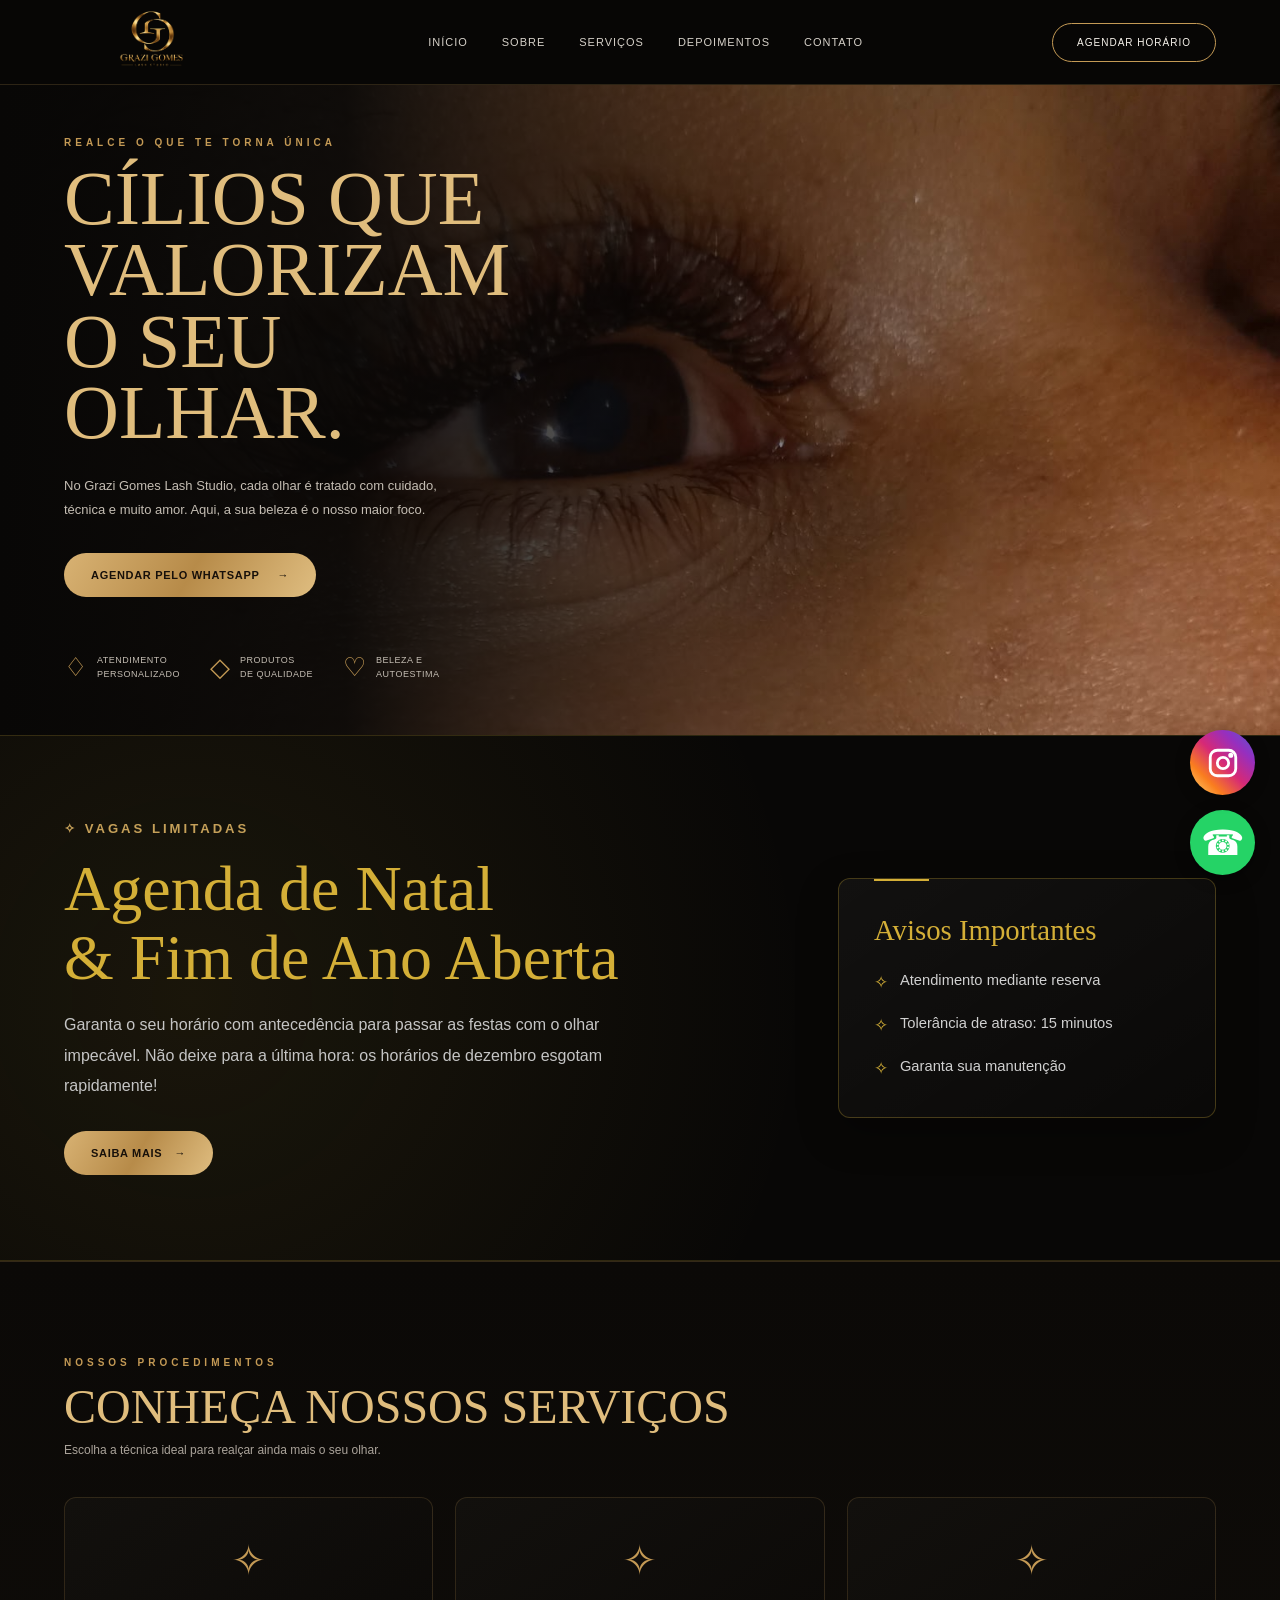
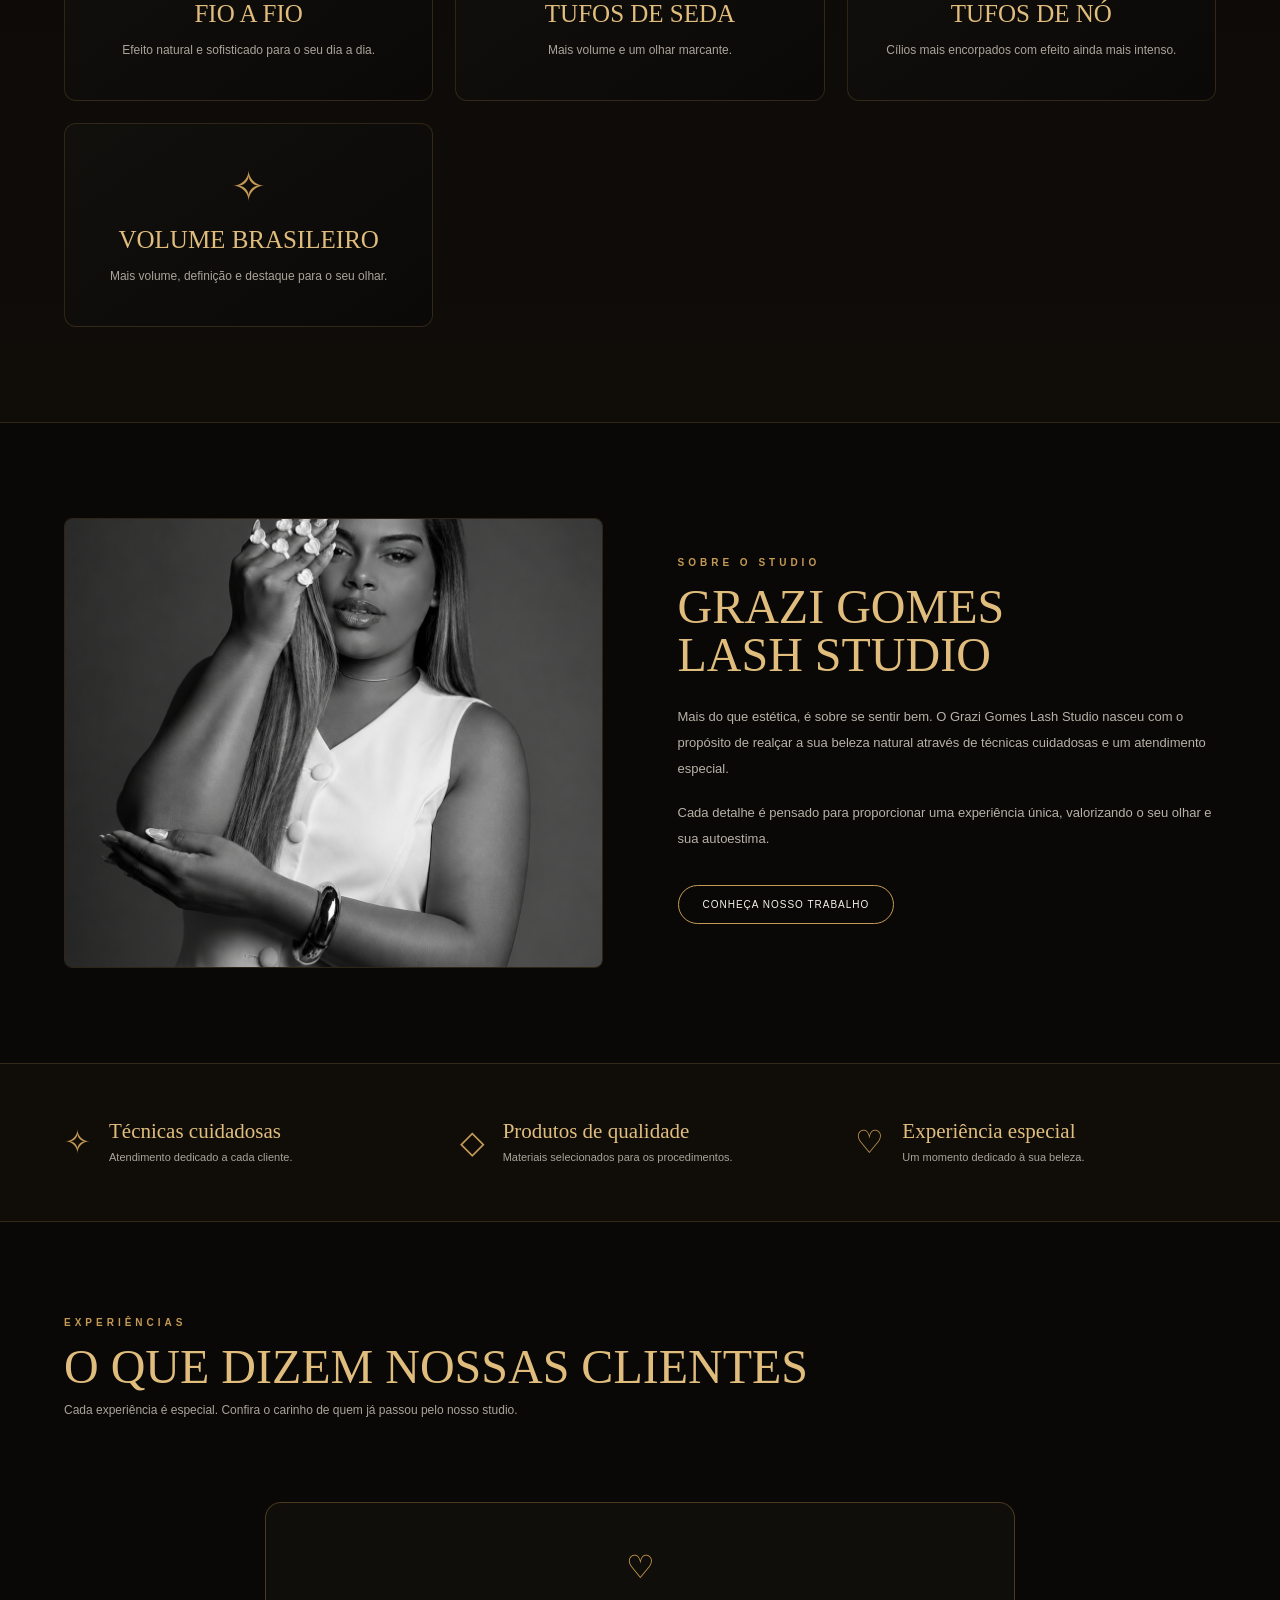
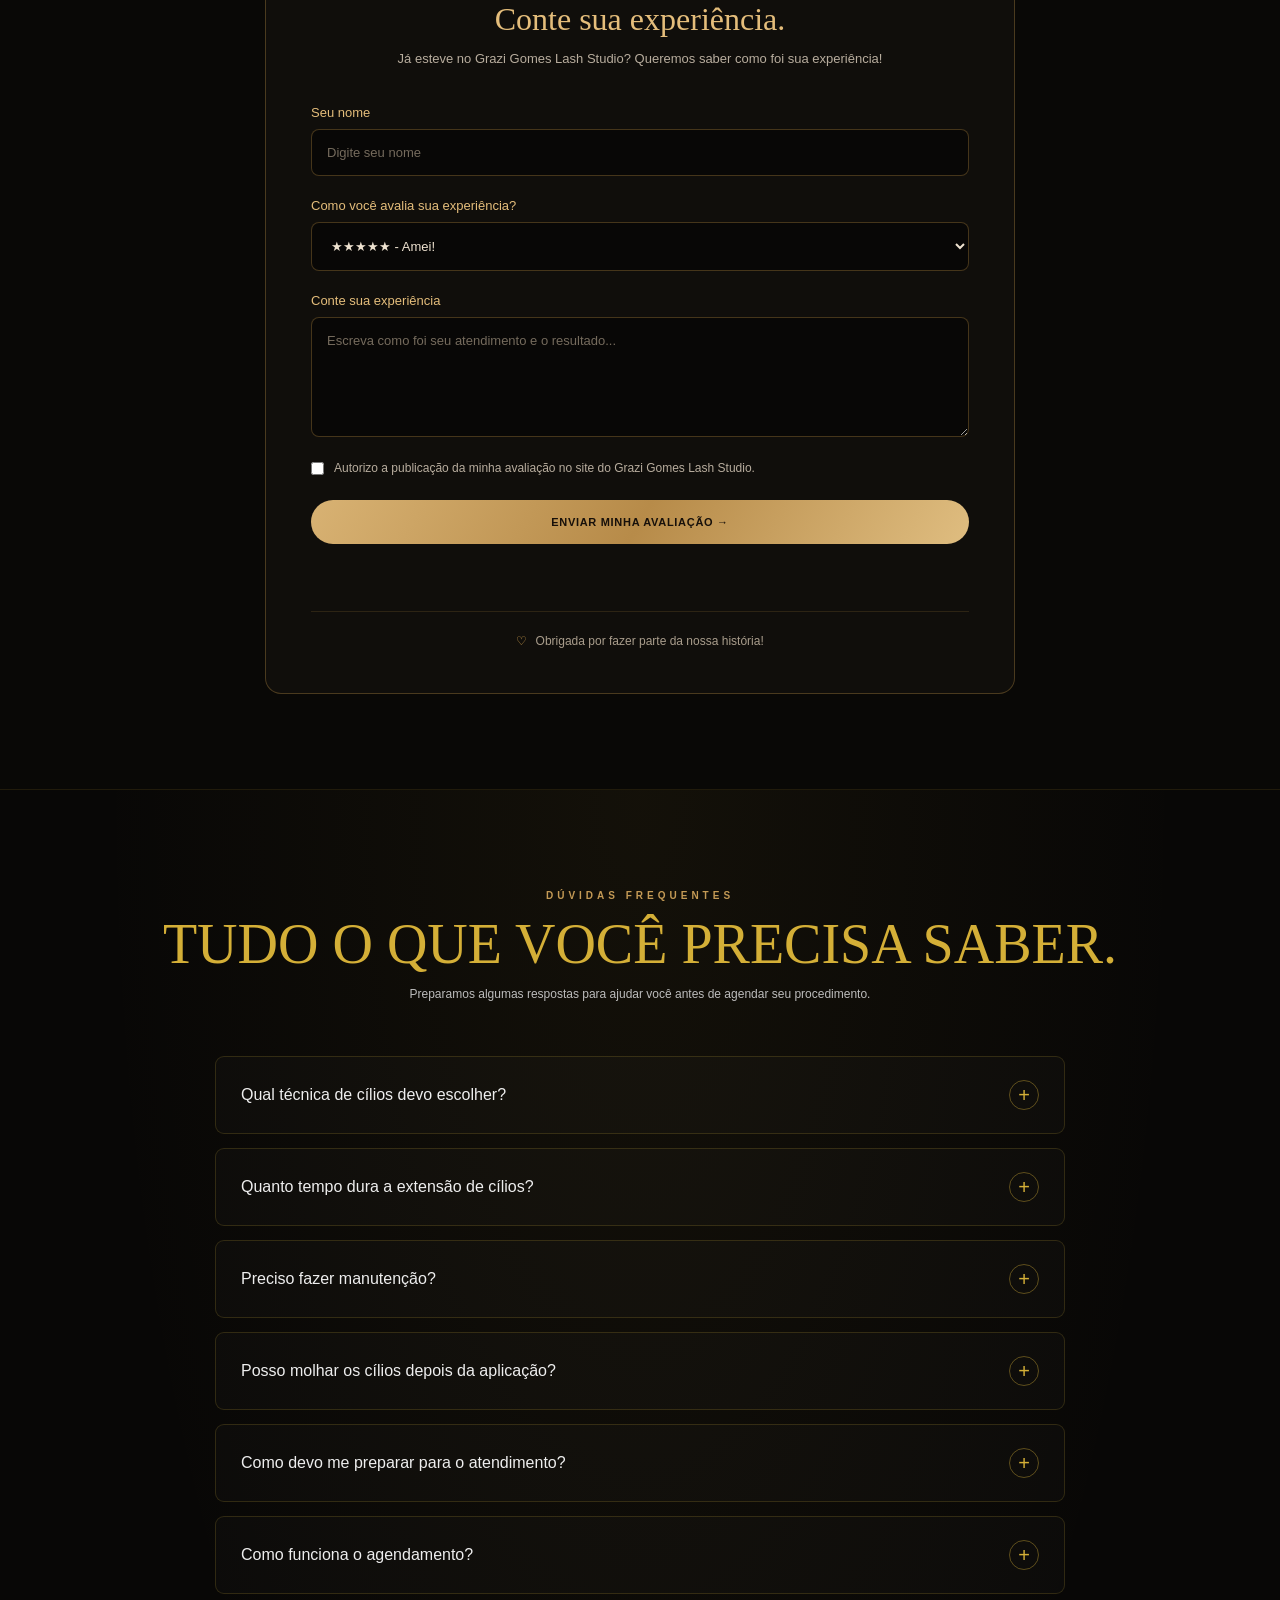
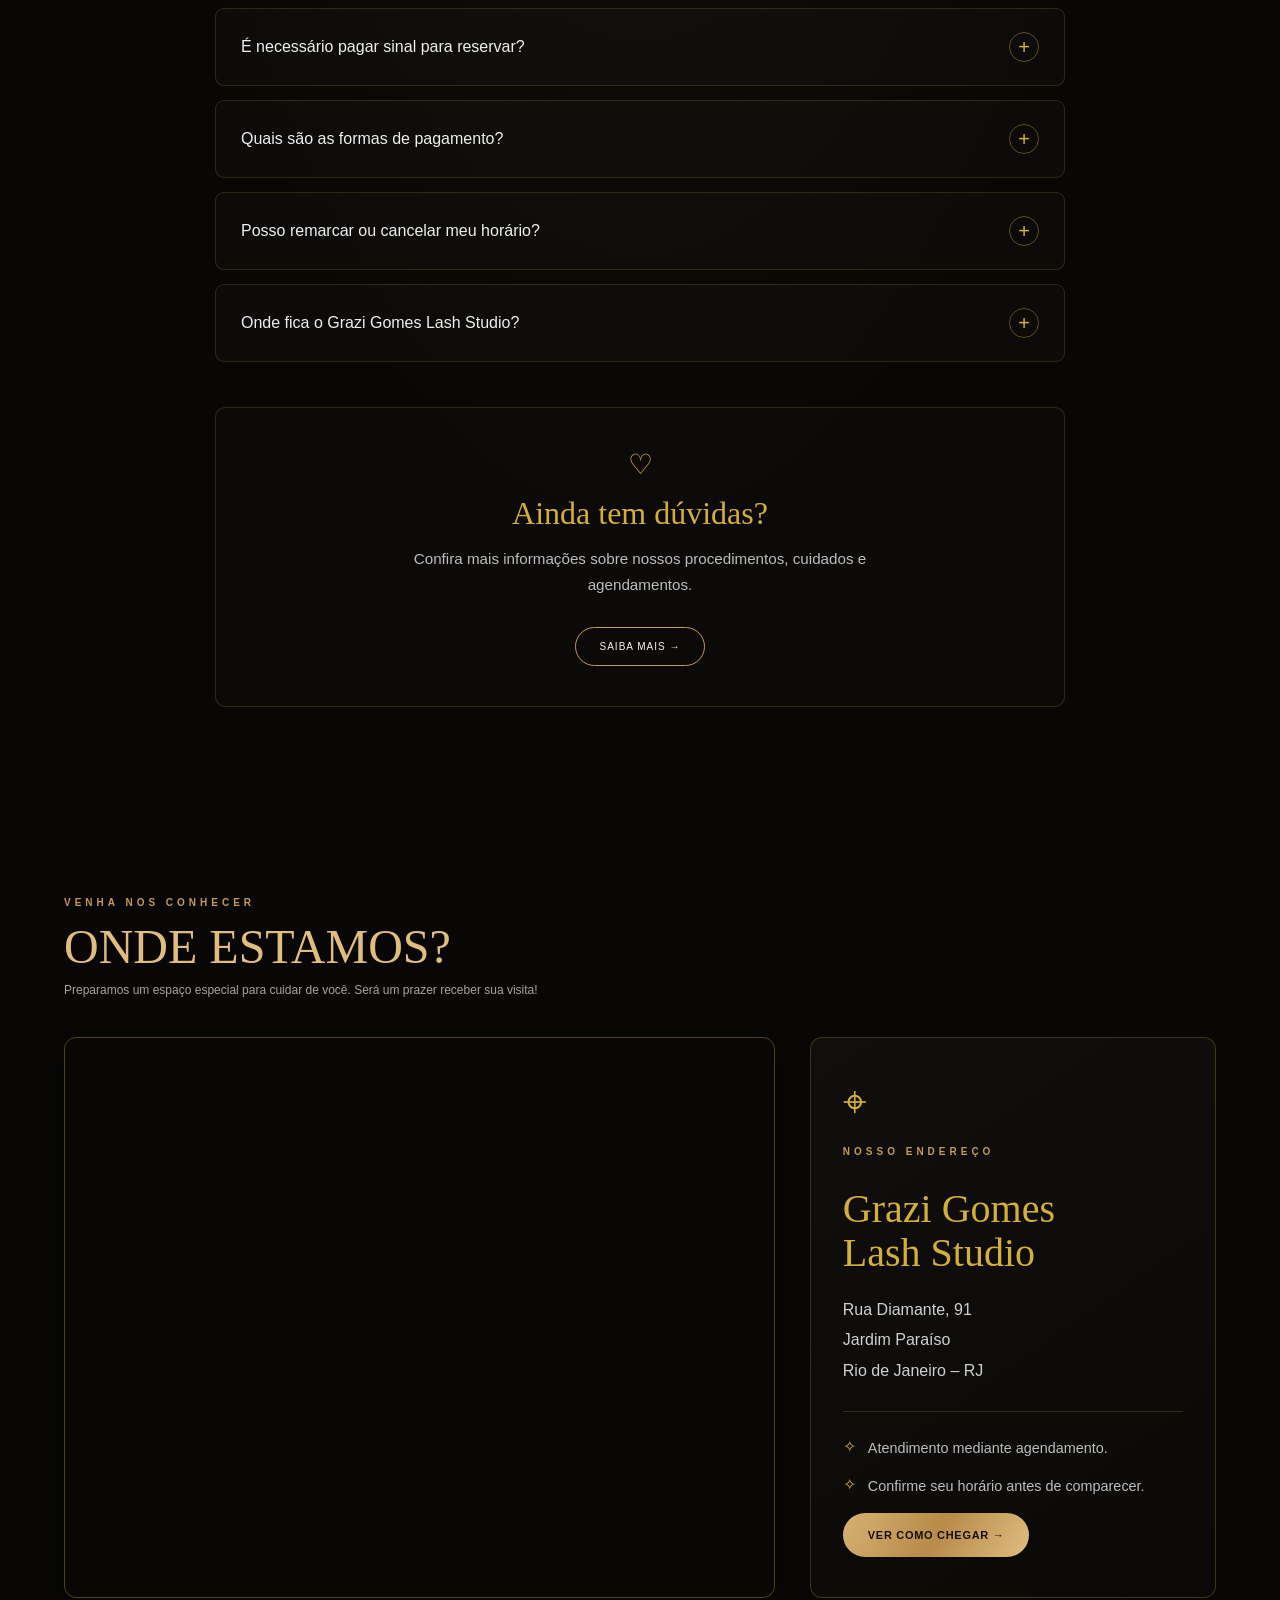
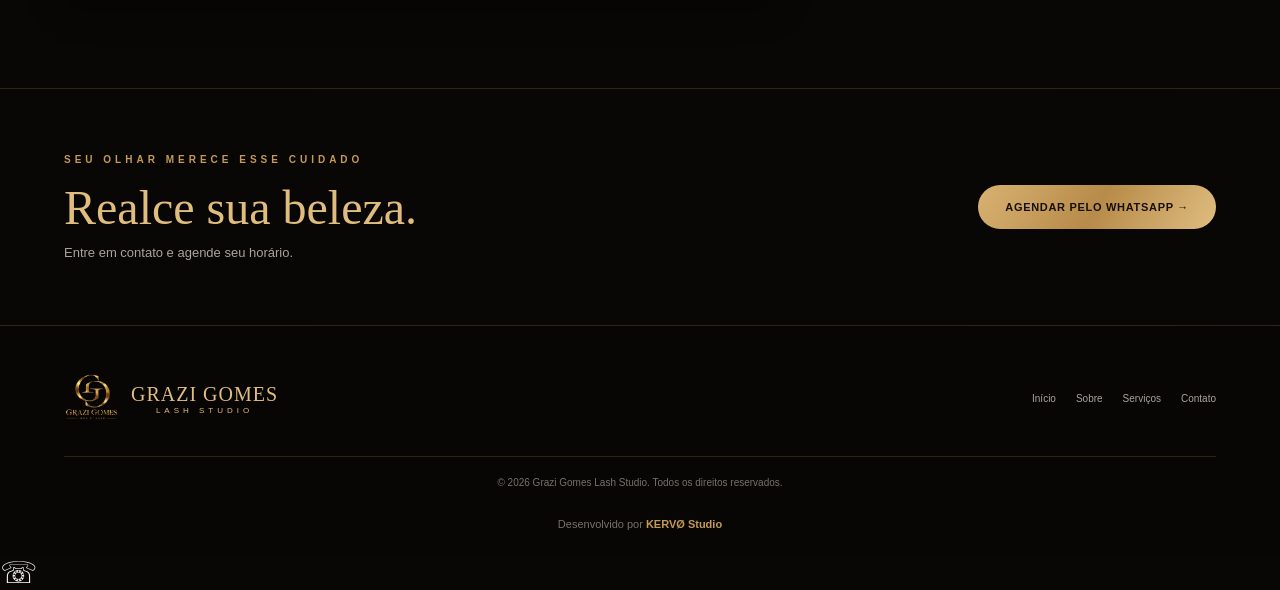
==== commit ff42e68d: "Add files via upload" ====
--- a/index.html
+++ b/index.html
@@ -1,12 +1,1259 @@
-<!DOCTYPE html>
-<html lang="pt-BR">
-<head>
-    <meta charset="UTF-8">
-    <meta http-equiv="refresh" content="0; url=https://eunardo77.github.io/grazi-gomes-lash-studio/index/index.html">
-    <title>Grazi Gomes Lash Studio</title>
-</head>
-<body>
-    <p>Redirecionando para o site...</p>
-    <a href="https://eunardo77.github.io/grazi-gomes-lash-studio/index/index.html">Clique aqui para acessar</a>
-</body>
-</html>
+
+<!DOCTYPE html>
+<html lang="pt-BR">
+<head>
+    <meta charset="UTF-8">
+    <meta name="viewport" content="width=device-width, initial-scale=1.0">
+
+    <meta name="theme-color" content="#080706">
+    <meta name="description" content="Grazi Gomes Lash Studio. Realce sua beleza com técnicas profissionais de extensão de cílios.">
+
+    <title>Grazi Gomes | Lash Studio</title>
+
+    <!-- Fontes -->
+    <link rel="preconnect" href="https://fonts.googleapis.com">
+    <link rel="preconnect" href="https://fonts.gstatic.com" crossorigin>
+
+    <link href="https://fonts.googleapis.com/css2?family=DM+Sans:wght@400;500;600;700&family=Cormorant+Garamond:wght@400;500;600;700&display=swap" rel="stylesheet">
+
+    <!-- Estilo principal -->
+    <link rel="stylesheet" href="style.css">
+</head>
+
+<body>
+
+    <!-- CABEÇALHO -->
+    <header class="header">
+        <div class="container header-content">
+
+            <a href="#inicio" class="logo">
+                <img src="../assets/logo.png" alt="Grazi Gomes Lash Studio">
+            </a>
+
+            <nav class="navigation" id="navigation">
+                <a href="#inicio">Início</a>
+                <a href="#sobre">Sobre</a>
+                <a href="#servicos">Serviços</a>
+                <a href="#depoimentos">Depoimentos</a>
+                <a href="#contato">Contato</a>
+            </nav>
+
+            <a href="#contato" class="header-button">
+                Agendar horário
+            </a>
+
+            <button class="menu-toggle" id="menu-toggle" aria-label="Abrir menu">
+                ☰
+            </button>
+
+        </div>
+    </header>
+
+
+    <main>
+
+        <!-- APRESENTAÇÃO -->
+        <section class="hero" id="inicio">
+
+            <div class="hero-background"></div>
+
+            <div class="container hero-content">
+
+                <div class="hero-text">
+
+                    <span class="eyebrow">REALCE O QUE TE TORNA ÚNICA</span>
+
+                    <h1>
+                        Cílios que<br>
+                        valorizam<br>
+                        o seu olhar.
+                    </h1>
+
+                    <p>
+                        No Grazi Gomes Lash Studio, cada olhar é tratado
+                        com cuidado, técnica e muito amor. Aqui, a sua
+                        beleza é o nosso maior foco.
+                    </p>
+
+                    <a href="#contato" class="gold-button">
+                        Agendar pelo WhatsApp
+                        <span>→</span>
+                    </a>
+
+                    <div class="hero-benefits">
+
+                        <div class="benefit">
+                            <span>♢</span>
+                            <p>Atendimento<br>personalizado</p>
+                        </div>
+
+                        <div class="benefit">
+                            <span>◇</span>
+                            <p>Produtos<br>de qualidade</p>
+                        </div>
+
+                        <div class="benefit">
+                            <span>♡</span>
+                            <p>Beleza e<br>autoestima</p>
+                        </div>
+
+                    </div>
+
+                </div>
+
+            </div>
+
+        </section>
+
+       
+<!-- AGENDA DE NATAL E FIM DE ANO -->
+
+<section class="banner-natal section" id="agenda-natal">
+
+    <div class="container">
+
+        <!-- CHAMADA PRINCIPAL -->
+
+        <div class="banner-natal-content">
+
+            <span class="eyebrow">
+                ✧ VAGAS LIMITADAS
+            </span>
+
+            <h2>
+                Agenda de Natal<br>
+                &amp; Fim de Ano Aberta
+            </h2>
+
+            <p>
+                Garanta o seu horário com antecedência para passar
+                as festas com o olhar impecável. Não deixe para a
+                última hora: os horários de dezembro esgotam rapidamente!
+            </p>
+
+            <a href="agenda-natal.html" class="gold-button">
+                SAIBA MAIS <span>→</span>
+            </a>
+
+        </div>
+
+
+        <!-- AVISOS IMPORTANTES -->
+
+        <div class="banner-natal-card">
+
+            <h3>
+                Avisos Importantes
+            </h3>
+
+            <ul>
+
+                <li>
+                    <span>✧</span>
+                    Atendimento mediante reserva
+                </li>
+
+                <li>
+                    <span>✧</span>
+                    Tolerância de atraso: 15 minutos
+                </li>
+
+                <li>
+                    <span>✧</span>
+                    Garanta sua manutenção
+                </li>
+
+            </ul>
+
+        </div>
+
+    </div>
+
+</section>
+
+
+                <!-- SERVIÇOS -->
+        <section class="services section" id="servicos">
+
+            <div class="container">
+
+                <div class="section-heading">
+                    <div>
+                        <span class="eyebrow">NOSSOS PROCEDIMENTOS</span>
+                        <h2>Conheça nossos serviços</h2>
+                        <p>Escolha a técnica ideal para realçar ainda mais o seu olhar.</p>
+                    </div>
+                </div>
+
+                <div class="services-grid">
+
+                    <a href="fio-a-fio.html" class="service-card">
+                        <div class="service-icon">✧</div>
+                        <h3>Fio a Fio</h3>
+                        <p>
+                            Efeito natural e sofisticado para o seu dia a dia.
+                        </p>
+                    </a>
+
+                    <a href="tufos-de-seda.html" class="service-card">
+                        <div class="service-icon">✧</div>
+                        <h3>Tufos de Seda</h3>
+                        <p>
+                            Mais volume e um olhar marcante.
+                        </p>
+                    </a>
+
+                    <a href="tufos-de-no.html" class="service-card">
+                        <div class="service-icon">✧</div>
+                        <h3>Tufos de Nó</h3>
+                        <p>
+                            Cílios mais encorpados com efeito ainda mais intenso.
+                        </p>
+                    </a>
+
+                    <a href="volume-brasileiro.html" class="service-card">
+                        <div class="service-icon">✧</div>
+                        <h3>Volume Brasileiro</h3>
+                        <p>
+                            Mais volume, definição e destaque para o seu olhar.
+                        </p>
+                    </a>
+
+                </div>
+
+            </div>
+
+        </section>
+
+
+        <!-- SOBRE -->
+        <section class="about section" id="sobre">
+
+            <div class="container about-grid">
+
+                <div class="about-image">
+                    <img src="../assets/sobre-cilios.jpg"
+     alt="Detalhe de um trabalho de extensão de cílios">
+                </div>
+
+                <div class="about-content">
+
+                    <span class="eyebrow">SOBRE O STUDIO</span>
+
+                    <h2>
+                        Grazi Gomes<br>
+                        Lash Studio
+                    </h2>
+
+                    <p>
+                        Mais do que estética, é sobre se sentir bem.
+                        O Grazi Gomes Lash Studio nasceu com o propósito
+                        de realçar a sua beleza natural através de técnicas
+                        cuidadosas e um atendimento especial.
+                    </p>
+
+                    <p>
+                        Cada detalhe é pensado para proporcionar uma
+                        experiência única, valorizando o seu olhar e
+                        sua autoestima.
+                    </p>
+
+                    <a href="#contato" class="outline-button">
+                        Conheça nosso trabalho
+                    </a>
+
+                </div>
+
+            </div>
+
+        </section>
+
+
+        <!-- DIFERENCIAIS -->
+        <section class="features section">
+
+            <div class="container features-grid">
+
+                <div class="feature">
+                    <span class="feature-icon">✧</span>
+                    <div>
+                        <h3>Técnicas cuidadosas</h3>
+                        <p>Atendimento dedicado a cada cliente.</p>
+                    </div>
+                </div>
+
+                <div class="feature">
+                    <span class="feature-icon">◇</span>
+                    <div>
+                        <h3>Produtos de qualidade</h3>
+                        <p>Materiais selecionados para os procedimentos.</p>
+                    </div>
+                </div>
+
+                <div class="feature">
+                    <span class="feature-icon">♡</span>
+                    <div>
+                        <h3>Experiência especial</h3>
+                        <p>Um momento dedicado à sua beleza.</p>
+                    </div>
+                </div>
+
+            </div>
+
+        </section>
+
+
+        
+
+
+<!-- DEPOIMENTOS -->
+<section class="testimonials section" id="depoimentos">
+
+    <div class="container">
+
+        <!-- TÍTULO -->
+        <div class="section-heading">
+            <div>
+                <span class="eyebrow">EXPERIÊNCIAS</span>
+                <h2>O que dizem nossas clientes</h2>
+                <p>
+                    Cada experiência é especial. Confira o carinho
+                    de quem já passou pelo nosso studio.
+                </p>
+            </div>
+        </div>
+
+
+        <!-- AVALIAÇÕES PUBLICADAS -->
+        <div class="public-reviews" id="public-reviews">
+
+            <!-- As avaliações serão inseridas automaticamente aqui -->
+
+        </div>
+
+
+        <!-- FORMULÁRIO -->
+        <div class="review-form-container">
+
+            <div class="review-form-header">
+
+                <span>♡</span>
+
+                <h3>Conte sua experiência.</h3>
+
+                <p>
+                    Já esteve no Grazi Gomes Lash Studio?
+                    Queremos saber como foi sua experiência!
+                </p>
+
+            </div>
+
+
+            <form class="review-form" id="review-form">
+
+                <!-- NOME -->
+                <div class="form-group">
+
+                    <label for="review-name">
+                        Seu nome
+                    </label>
+
+                    <input
+                        type="text"
+                        id="review-name"
+                        name="name"
+                        placeholder="Digite seu nome"
+                        maxlength="60"
+                        required>
+
+                </div>
+
+
+                <!-- NOTA -->
+                <div class="form-group">
+
+                    <label for="review-rating">
+                        Como você avalia sua experiência?
+                    </label>
+
+                    <select
+                        id="review-rating"
+                        name="rating"
+                        required>
+
+                        <option value="5">★★★★★ - Amei!</option>
+                        <option value="4">★★★★☆ - Muito bom</option>
+                        <option value="3">★★★☆☆ - Bom</option>
+                        <option value="2">★★☆☆☆ - Regular</option>
+                        <option value="1">★☆☆☆☆ - Pode melhorar</option>
+
+                    </select>
+
+                </div>
+
+
+                <!-- MENSAGEM -->
+                <div class="form-group">
+
+                    <label for="review-message">
+                        Conte sua experiência
+                    </label>
+
+                    <textarea
+                        id="review-message"
+                        name="message"
+                        placeholder="Escreva como foi seu atendimento e o resultado..."
+                        rows="5"
+                        maxlength="1000"
+                        required></textarea>
+
+                </div>
+
+
+                <!-- AUTORIZAÇÃO -->
+                <div class="review-consent">
+
+                    <input
+                        type="checkbox"
+                        id="review-consent"
+                        required>
+
+                    <label for="review-consent">
+                        Autorizo a publicação da minha avaliação
+                        no site do Grazi Gomes Lash Studio.
+                    </label>
+
+                </div>
+
+
+                <!-- BOTÃO -->
+                <button type="submit" class="gold-button">
+
+                    Enviar minha avaliação →
+
+                </button>
+
+
+                <!-- MENSAGEM DE RETORNO -->
+                <div
+                    id="review-feedback"
+                    class="review-feedback"
+                    role="status"
+                    aria-live="polite">
+                </div>
+
+            </form>
+
+
+            <!-- RODAPÉ DO FORMULÁRIO -->
+            <div class="review-form-footer">
+
+                <span>♡</span>
+
+                Obrigada por fazer parte da nossa história!
+
+            </div>
+
+        </div>
+
+    </div>
+
+</section>
+
+
+<!-- =====================================
+     PERGUNTAS FREQUENTES - FAQ
+===================================== -->
+
+<section class="faq section" id="faq">
+
+    <div class="container">
+
+        <!-- TÍTULO -->
+
+        <div class="section-heading">
+
+            <div>
+
+                <span class="eyebrow">
+                    DÚVIDAS FREQUENTES
+                </span>
+
+                <h2>
+                    Tudo o que você precisa saber.
+                </h2>
+
+                <p>
+                    Preparamos algumas respostas para ajudar
+                    você antes de agendar seu procedimento.
+                </p>
+
+            </div>
+
+        </div>
+
+
+        <!-- PERGUNTAS -->
+
+        <div class="faq-container">
+
+
+            <!-- PERGUNTA 1 -->
+
+            <div class="faq-item">
+
+                <button class="faq-question"
+                    aria-expanded="false">
+
+                    Qual técnica de cílios devo escolher?
+
+                    <span class="faq-icon">+</span>
+
+                </button>
+
+                <div class="faq-answer">
+
+                    <div class="faq-answer-inner">
+
+                        <p>
+                            Cada técnica proporciona um resultado diferente.
+                            Temos Fio a Fio, Tufos de Seda, Tufos de Nó
+                            e Volume Brasileiro. Se ainda estiver em dúvida,
+                            entre em contato com a Grazi para receber
+                            orientação e escolher a opção ideal para
+                            o resultado que deseja.
+                        </p>
+
+                    </div>
+
+                </div>
+
+            </div>
+
+
+            <!-- PERGUNTA 2 -->
+
+            <div class="faq-item">
+
+                <button class="faq-question"
+                    aria-expanded="false">
+
+                    Quanto tempo dura a extensão de cílios?
+
+                    <span class="faq-icon">+</span>
+
+                </button>
+
+                <div class="faq-answer">
+
+                    <div class="faq-answer-inner">
+
+                        <p>
+                            A durabilidade varia conforme a técnica utilizada,
+                            o ciclo natural dos seus cílios e os cuidados
+                            após o procedimento. Seguir as orientações
+                            de manutenção e higienização ajuda a preservar
+                            o resultado.
+                        </p>
+
+                    </div>
+
+                </div>
+
+            </div>
+
+
+            <!-- PERGUNTA 3 -->
+
+            <div class="faq-item">
+
+                <button class="faq-question"
+                    aria-expanded="false">
+
+                    Preciso fazer manutenção?
+
+                    <span class="faq-icon">+</span>
+
+                </button>
+
+                <div class="faq-answer">
+
+                    <div class="faq-answer-inner">
+
+                        <p>
+                            Sim! A manutenção é importante para conservar
+                            a aparência dos cílios e acompanhar a renovação
+                            natural dos fios. O intervalo ideal depende
+                            da técnica e da condição dos seus cílios.
+                            Consulte a Grazi para receber uma recomendação.
+                        </p>
+
+                    </div>
+
+                </div>
+
+            </div>
+
+
+            <!-- PERGUNTA 4 -->
+
+            <div class="faq-item">
+
+                <button class="faq-question"
+                    aria-expanded="false">
+
+                    Posso molhar os cílios depois da aplicação?
+
+                    <span class="faq-icon">+</span>
+
+                </button>
+
+                <div class="faq-answer">
+
+                    <div class="faq-answer-inner">
+
+                        <p>
+                            Os cuidados após a aplicação dependem dos
+                            produtos utilizados. Siga as orientações
+                            recebidas durante o atendimento e mantenha
+                            uma rotina adequada de higienização dos cílios.
+                        </p>
+
+                    </div>
+
+                </div>
+
+            </div>
+
+
+            <!-- PERGUNTA 5 -->
+
+            <div class="faq-item">
+
+                <button class="faq-question"
+                    aria-expanded="false">
+
+                    Como devo me preparar para o atendimento?
+
+                    <span class="faq-icon">+</span>
+
+                </button>
+
+                <div class="faq-answer">
+
+                    <div class="faq-answer-inner">
+
+                        <p>
+                            Venha sem maquiagem, rímel ou qualquer tipo
+                            de produto no rosto e nos cílios. Dessa forma,
+                            você facilita a preparação para o procedimento.
+                        </p>
+
+                    </div>
+
+                </div>
+
+            </div>
+
+
+            <!-- PERGUNTA 6 -->
+
+            <div class="faq-item">
+
+                <button class="faq-question"
+                    aria-expanded="false">
+
+                    Como funciona o agendamento?
+
+                    <span class="faq-icon">+</span>
+
+                </button>
+
+                <div class="faq-answer">
+
+                    <div class="faq-answer-inner">
+
+                        <p>
+                            O agendamento é realizado pelo WhatsApp.
+                            Basta informar a data desejada, o horário
+                            e o procedimento escolhido. As mensagens
+                            são respondidas por ordem de chegada.
+                            Aguarde a confirmação do seu horário.
+                        </p>
+
+                    </div>
+
+                </div>
+
+            </div>
+
+
+            <!-- PERGUNTA 7 -->
+
+            <div class="faq-item">
+
+                <button class="faq-question"
+                    aria-expanded="false">
+
+                    É necessário pagar sinal para reservar?
+
+                    <span class="faq-icon">+</span>
+
+                </button>
+
+                <div class="faq-answer">
+
+                    <div class="faq-answer-inner">
+
+                        <p>
+                            Sim! Para reservar o horário é solicitado
+                            um sinal de <strong>R$ 20,00</strong>,
+                            que será descontado do valor final
+                            do procedimento.
+                        </p>
+
+                    </div>
+
+                </div>
+
+            </div>
+
+
+            <!-- PERGUNTA 8 -->
+
+            <div class="faq-item">
+
+                <button class="faq-question"
+                    aria-expanded="false">
+
+                    Quais são as formas de pagamento?
+
+                    <span class="faq-icon">+</span>
+
+                </button>
+
+                <div class="faq-answer">
+
+                    <div class="faq-answer-inner">
+
+                        <p>
+                            Aceitamos <strong>Pix e dinheiro</strong>.
+                            O sinal para reserva também deve ser
+                            realizado conforme as orientações
+                            fornecidas no momento do agendamento.
+                        </p>
+
+                    </div>
+
+                </div>
+
+            </div>
+
+
+            <!-- PERGUNTA 9 -->
+
+            <div class="faq-item">
+
+                <button class="faq-question"
+                    aria-expanded="false">
+
+                    Posso remarcar ou cancelar meu horário?
+
+                    <span class="faq-icon">+</span>
+
+                </button>
+
+                <div class="faq-answer">
+
+                    <div class="faq-answer-inner">
+
+                        <p>
+                            Sim! Remarcações e cancelamentos devem
+                            ser comunicados com pelo menos
+                            <strong>48 horas de antecedência</strong>.
+                            Faltas ou cancelamentos em cima da hora
+                            resultam na perda do sinal, conforme
+                            nossa política de agendamento.
+                        </p>
+
+                    </div>
+
+                </div>
+
+            </div>
+
+
+            <!-- PERGUNTA 10 -->
+
+            <div class="faq-item">
+
+                <button class="faq-question"
+                    aria-expanded="false">
+
+                    Onde fica o Grazi Gomes Lash Studio?
+
+                    <span class="faq-icon">+</span>
+
+                </button>
+
+                <div class="faq-answer">
+
+                    <div class="faq-answer-inner">
+
+                        <p>
+                            Estamos localizados na
+                            <strong>Rua Diamante, 91,
+                            Jardim Paraíso.</strong>
+                            Entre em contato pelo WhatsApp
+                            caso precise de orientações para chegar.
+                        </p>
+
+                    </div>
+
+                </div>
+
+            </div>
+
+
+        </div>
+
+
+        <!-- CHAMADA FINAL DO FAQ -->
+
+      <div class="faq-footer">
+
+    <span class="faq-footer-icon">♡</span>
+
+    <h3>Ainda tem dúvidas?</h3>
+
+    <p>
+        Confira mais informações sobre nossos procedimentos,
+        cuidados e agendamentos.
+    </p>
+
+    <a href="saiba-mais-faq.html" class="outline-button">
+        SAIBA MAIS →
+    </a>
+
+</div>
+
+</section>
+
+<!-- LOCALIZAÇÃO / GOOGLE MAPS -->
+
+<section class="location-section section" id="localizacao">
+
+    <div class="container">
+
+        <div class="section-heading">
+            <div>
+                <span class="eyebrow">VENHA NOS CONHECER</span>
+                <h2>Onde estamos?</h2>
+                <p>
+                    Preparamos um espaço especial para cuidar de você.
+                    Será um prazer receber sua visita!
+                </p>
+            </div>
+        </div>
+
+        <div class="location-grid">
+
+            <!-- MAPA -->
+            <div class="location-map">
+
+                <iframe
+                    src="https://www.google.com/maps?q=Rua+Diamante+91,+Jardim+Paraiso,+Rio+de+Janeiro,+RJ&output=embed"
+                    width="100%"
+                    height="100%"
+                    style="border:0;"
+                    allowfullscreen=""
+                    loading="lazy"
+                    referrerpolicy="no-referrer-when-downgrade"
+                    title="Localização Grazi Gomes Lash Studio">
+                </iframe>
+
+            </div>
+
+            <!-- INFORMAÇÕES -->
+            <div class="location-info">
+
+                <span class="location-icon">⌖</span>
+
+                <span class="eyebrow">NOSSO ENDEREÇO</span>
+
+                <h3>Grazi Gomes<br>Lash Studio</h3>
+
+                <p class="location-address">
+                    Rua Diamante, 91<br>
+                    Jardim Paraíso<br>
+                    Rio de Janeiro – RJ
+                </p>
+
+                <div class="location-divider"></div>
+
+                <div class="location-detail">
+                    <span>✧</span>
+                    <p>Atendimento mediante agendamento.</p>
+                </div>
+
+                <div class="location-detail">
+                    <span>✧</span>
+                    <p>Confirme seu horário antes de comparecer.</p>
+                </div>
+
+                <a
+                    href="https://www.google.com/maps/dir/?api=1&destination=Rua+Diamante+91,+Jardim+Paraiso,+Rio+de+Janeiro,+RJ"
+                    target="_blank"
+                    rel="noopener noreferrer"
+                    class="gold-button location-button">
+
+                    VER COMO CHEGAR →
+
+                </a>
+
+            </div>
+
+        </div>
+
+    </div>
+
+</section>
+
+
+        <!-- CHAMADA FINAL -->
+        <section class="contact-banner" id="contato">
+
+            <div class="container contact-content">
+
+                <div>
+                    <span class="eyebrow">SEU OLHAR MERECE ESSE CUIDADO</span>
+                    <h2>Realce sua beleza.</h2>
+                    <p>
+                        Entre em contato e agende seu horário.
+                    </p>
+                </div>
+
+                <a
+                    href="https://wa.me/5521981272606
+                "
+                    target="_blank"
+                    rel="noopener noreferrer"
+                    class="gold-button">
+                    Agendar pelo WhatsApp →
+                </a>
+
+            </div>
+
+        </section>
+
+    </main>
+
+
+    <!-- RODAPÉ -->
+    <footer class="footer">
+
+        <div class="container footer-content">
+
+            <a href="#inicio" class="footer-brand">
+                <img src="../assets/logo.png" alt="Grazi Gomes Lash Studio">
+                <span>
+                    GRAZI GOMES
+                    <small>LASH STUDIO</small>
+                </span>
+            </a>
+
+            <div class="footer-links">
+                <a href="#inicio">Início</a>
+                <a href="#sobre">Sobre</a>
+                <a href="#servicos">Serviços</a>
+                <a href="#contato">Contato</a>
+            </div>
+
+            <p class="copyright">
+                © 2026 Grazi Gomes Lash Studio. Todos os direitos reservados.
+            </p>
+
+            <a href="#" class="developer">
+                Desenvolvido por <strong>KERVØ Studio</strong>
+            </a>
+
+        </div>
+
+    </footer>
+
+
+    <!-- MENU PARA CELULAR -->
+    <script>
+        const menuToggle = document.getElementById('menu-toggle');
+        const navigation = document.getElementById('navigation');
+
+        menuToggle.addEventListener('click', () => {
+            navigation.classList.toggle('active');
+        });
+
+        navigation.querySelectorAll('a').forEach(link => {
+            link.addEventListener('click', () => {
+                navigation.classList.remove('active');
+            });
+        });
+    </script>
+
+<!-- WHATSAPP FLUTUANTE -->
+<a
+    href="https://wa.me/5521981272606?text=Olá%2C gostaria de agendar um horário!"
+    class="whatsapp-float"
+    target="_blank"
+    rel="noopener noreferrer"
+    aria-label="WhatsApp">
+
+    <span style="font-size: 30px;">☏</span>
+
+</a>
+
+<a href="https://wa.me/5521981272606"
+   target="_blank"
+   rel="noopener noreferrer"
+   style="
+      position: fixed;
+      bottom: 25px;
+      right: 25px;
+      width: 65px;
+      height: 65px;
+      background: #25D366;
+      color: white;
+      border-radius: 50%;
+      display: flex;
+      align-items: center;
+      justify-content: center;
+      font-size: 35px;
+      text-decoration: none;
+      z-index: 999999;
+      box-shadow: 0 4px 15px rgba(0,0,0,0.4);
+   ">
+   ☎
+</a>
+
+
+<!-- INSTAGRAM FLUTUANTE -->
+<a
+    href="https://www.instagram.com/grazi.lashesbeauty/"
+    class="instagram-float"
+    target="_blank"
+    rel="noopener noreferrer"
+    aria-label="Visite nosso Instagram"
+    style="
+        position: fixed;
+        bottom: 105px;
+        right: 25px;
+        width: 65px;
+        height: 65px;
+        background: linear-gradient(45deg, #feda75, #fa7e1e, #d62976, #962fbf, #4f5bd5);
+        color: white;
+        border-radius: 50%;
+        display: flex;
+        align-items: center;
+        justify-content: center;
+        text-decoration: none;
+        z-index: 999999;
+        box-shadow: 0 4px 15px rgba(0,0,0,0.3);
+    ">
+
+    <svg width="34" height="34" viewBox="0 0 24 24"
+         fill="none" stroke="white" stroke-width="2"
+         stroke-linecap="round" stroke-linejoin="round">
+        <rect x="3" y="3" width="18" height="18" rx="5"/>
+        <circle cx="12" cy="12" r="4"/>
+        <circle cx="17.5" cy="6.5" r="0.8" fill="white"/>
+    </svg>
+
+</a>
+
+
+<script>
+
+// ========================================
+// SISTEMA DE AVALIAÇÕES
+// GRAZI GOMES LASH STUDIO
+// ========================================
+
+const reviewForm = document.getElementById('review-form');
+const publicReviews = document.getElementById('public-reviews');
+const reviewFeedback = document.getElementById('review-feedback');
+
+const STORAGE_KEY = 'grazi_studio_reviews';
+
+
+// BUSCAR AVALIAÇÕES SALVAS
+function getReviews() {
+
+    try {
+        return JSON.parse(
+            localStorage.getItem(STORAGE_KEY) || '[]'
+        );
+    } catch {
+        return [];
+    }
+
+}
+
+
+// CRIAR CARD DE AVALIAÇÃO
+function createReviewCard(review) {
+
+    const card = document.createElement('article');
+    card.className = 'public-review-card';
+
+    const stars = document.createElement('div');
+    stars.className = 'review-stars';
+    stars.textContent =
+        '★'.repeat(review.rating) +
+        '☆'.repeat(5 - review.rating);
+
+    const quote = document.createElement('span');
+    quote.className = 'review-quote';
+    quote.textContent = '“';
+
+    const message = document.createElement('p');
+    message.textContent = review.message;
+
+    const author = document.createElement('div');
+    author.className = 'public-review-author';
+
+    const heart = document.createElement('div');
+    heart.className = 'review-avatar';
+    heart.textContent = '♡';
+
+    const authorInfo = document.createElement('div');
+
+    const name = document.createElement('h3');
+    name.textContent = review.name;
+
+    const subtitle = document.createElement('span');
+    subtitle.textContent = 'Cliente do Studio';
+
+    authorInfo.append(name, subtitle);
+    author.append(heart, authorInfo);
+
+    card.append(stars, quote, message, author);
+
+    return card;
+
+}
+
+
+// MOSTRAR AVALIAÇÕES
+function renderReviews() {
+
+    publicReviews.replaceChildren();
+
+    const reviews = getReviews();
+
+    // Somente avaliações autorizadas e com 4 ou 5 estrelas
+    const approvedReviews = reviews.filter(review =>
+        review.rating >= 4 &&
+        review.consent === true
+    );
+
+    approvedReviews.reverse().forEach(review => {
+
+        publicReviews.appendChild(
+            createReviewCard(review)
+        );
+
+    });
+
+}
+
+
+// ENVIAR AVALIAÇÃO
+reviewForm.addEventListener('submit', function(event) {
+
+    event.preventDefault();
+
+    const name = document
+        .getElementById('review-name')
+        .value.trim();
+
+    const rating = Number(
+        document.getElementById('review-rating').value
+    );
+
+    const message = document
+        .getElementById('review-message')
+        .value.trim();
+
+    const consent = document
+        .getElementById('review-consent')
+        .checked;
+
+
+    if (!name || !message || !consent) {
+
+        reviewFeedback.textContent =
+            'Preencha os campos e autorize a publicação.';
+
+        return;
+
+    }
+
+
+    const review = {
+        name: name,
+        rating: rating,
+        message: message,
+        consent: consent
+    };
+
+
+    // NOTAS 4 E 5
+    if (rating >= 4) {
+
+        const reviews = getReviews();
+
+        reviews.push(review);
+
+        try {
+
+            localStorage.setItem(
+                STORAGE_KEY,
+                JSON.stringify(reviews)
+            );
+
+        } catch {
+
+            reviewFeedback.textContent =
+                'Não foi possível salvar a avaliação neste navegador.';
+
+            return;
+
+        }
+
+        renderReviews();
+
+        reviewFeedback.textContent =
+            'Obrigada! Sua avaliação foi adicionada aos depoimentos. ♡';
+
+    }
+
+    // NOTAS DE 1 A 3
+    else {
+
+        reviewFeedback.textContent =
+            'Obrigada pela sinceridade! Sua opinião é muito importante para melhorarmos nosso atendimento. ♡';
+
+    }
+
+
+    // LIMPAR FORMULÁRIO
+    reviewForm.reset();
+
+});
+
+
+// CARREGAR AVALIAÇÕES AO ABRIR A PÁGINA
+renderReviews();
+
+</script>
+
+</body>
+</html>
--- a/style.css
+++ b/style.css
@@ -0,0 +1,2060 @@
+
+/* =================================
+   GRAZI GOMES - LASH STUDIO
+   Identidade visual: Preto e Dourado
+================================= */
+
+:root {
+    --black: #080706;
+    --panel: #100e0b;
+    --panel-light: #17130f;
+    --gold: #c49a55;
+    --gold-light: #e0bd7d;
+    --gold-dark: #8d6835;
+    --white: #f7f3ec;
+    --gray: #aaa39a;
+    --border: rgba(196, 154, 85, 0.20);
+}
+
+* {
+    margin: 0;
+    padding: 0;
+    box-sizing: border-box;
+}
+
+html {
+    scroll-behavior: smooth;
+    scroll-padding-top: 90px;
+}
+
+body {
+    background: var(--black);
+    color: var(--white);
+    font-family: 'DM Sans', sans-serif;
+    overflow-x: hidden;
+}
+
+a {
+    text-decoration: none;
+    color: inherit;
+}
+
+button {
+    font-family: inherit;
+}
+
+.container {
+    width: min(1180px, 90%);
+    margin: auto;
+}
+
+.section {
+    padding: 95px 0;
+}
+
+.eyebrow {
+    display: block;
+    color: var(--gold);
+    font-size: 10px;
+    letter-spacing: 4px;
+    font-weight: 600;
+    margin-bottom: 15px;
+}
+
+h1, h2, h3 {
+    font-family: 'Cormorant Garamond', serif;
+    font-weight: 500;
+}
+
+
+/* =================================
+   CABEÇALHO
+================================= */
+
+.header {
+    height: 85px;
+    background: rgba(8, 7, 6, 0.96);
+    border-bottom: 1px solid var(--border);
+    position: sticky;
+    top: 0;
+    z-index: 1000;
+    backdrop-filter: blur(15px);
+}
+
+.header-content {
+    height: 100%;
+    display: flex;
+    align-items: center;
+    justify-content: space-between;
+}
+
+.logo img {
+    width: 175px;
+    height: 65px;
+    object-fit: contain;
+}
+
+.navigation {
+    display: flex;
+    align-items: center;
+    gap: 34px;
+}
+
+.navigation a {
+    font-size: 11px;
+    color: #d5d0c8;
+    text-transform: uppercase;
+    letter-spacing: 1px;
+    transition: .3s;
+}
+
+.navigation a:hover {
+    color: var(--gold-light);
+}
+
+.header-button,
+.outline-button {
+    border: 1px solid var(--gold);
+    padding: 13px 24px;
+    border-radius: 50px;
+    font-size: 10px;
+    letter-spacing: 1px;
+    text-transform: uppercase;
+    transition: .3s;
+}
+
+.header-button:hover,
+.outline-button:hover {
+    background: var(--gold);
+    color: var(--black);
+}
+
+.menu-toggle {
+    display: none;
+    background: none;
+    border: none;
+    color: var(--gold);
+    font-size: 27px;
+    cursor: pointer;
+}
+
+
+/* =================================
+   HERO - APRESENTAÇÃO
+================================= */
+
+.hero {
+    min-height: 650px;
+    position: relative;
+    display: flex;
+    align-items: center;
+    isolation: isolate;
+    overflow: hidden;
+}
+
+.hero-background {
+    position: absolute;
+    inset: 0;
+    z-index: -2;
+
+    background:
+        linear-gradient(
+            90deg,
+            #080706 0%,
+            rgba(8, 7, 6, .96) 27%,
+            rgba(8, 7, 6, .55) 55%,
+            rgba(8, 7, 6, .12) 100%
+        ),
+        url("assets/hero-cilios.jpg");
+
+    background-position: center;
+    background-size: cover;
+}
+
+.hero-content {
+    padding-top: 35px;
+    padding-bottom: 35px;
+}
+
+.hero-text {
+    max-width: 490px;
+}
+
+.hero h1 {
+    color: var(--gold-light);
+    font-size: clamp(48px, 6vw, 76px);
+    line-height: .94;
+    text-transform: uppercase;
+    margin-bottom: 25px;
+}
+
+.hero-text > p {
+    color: #c4bdb3;
+    max-width: 380px;
+    font-size: 13px;
+    line-height: 1.9;
+    margin-bottom: 30px;
+}
+
+.gold-button {
+    display: inline-flex;
+    align-items: center;
+    justify-content: center;
+    gap: 18px;
+    padding: 16px 27px;
+    background: linear-gradient(
+        120deg,
+        #d8b273,
+        #b78b49,
+        #dfbd80
+    );
+    color: #17100a;
+    border-radius: 50px;
+    font-size: 11px;
+    font-weight: 700;
+    letter-spacing: .7px;
+    text-transform: uppercase;
+    transition: .3s;
+}
+
+.gold-button:hover {
+    transform: translateY(-3px);
+    box-shadow: 0 8px 30px rgba(196,154,85,.25);
+}
+
+.hero-benefits {
+    display: flex;
+    gap: 30px;
+    margin-top: 55px;
+}
+
+.benefit {
+    display: flex;
+    align-items: center;
+    gap: 10px;
+}
+
+.benefit span {
+    color: var(--gold);
+    font-size: 26px;
+}
+
+.benefit p {
+    color: #c4bdb3;
+    font-size: 9px;
+    line-height: 1.5;
+    text-transform: uppercase;
+    letter-spacing: .5px;
+}
+
+
+/* =================================
+   SERVIÇOS
+================================= */
+
+.services {
+    background: linear-gradient(
+        180deg,
+        #0b0907,
+        #100d09
+    );
+    border-top: 1px solid var(--border);
+    border-bottom: 1px solid var(--border);
+}
+
+.section-heading {
+    display: flex;
+    align-items: center;
+    justify-content: space-between;
+    gap: 25px;
+    margin-bottom: 40px;
+}
+
+.section-heading h2,
+.about-content h2 {
+    font-size: 48px;
+    color: var(--gold-light);
+    line-height: 1;
+    text-transform: uppercase;
+    margin-bottom: 12px;
+}
+
+.section-heading p {
+    color: var(--gray);
+    font-size: 12px;
+}
+
+.services-grid {
+    display: grid;
+    grid-template-columns: repeat(3, 1fr);
+    gap: 22px;
+}
+
+.service-card {
+    background: linear-gradient(
+        145deg,
+        #12100d,
+        #0b0907
+    );
+    border: 1px solid rgba(196,154,85,.19);
+    border-radius: 12px;
+    padding: 38px 24px;
+    text-align: center;
+    transition: .35s;
+}
+
+.service-card:hover {
+    transform: translateY(-7px);
+    border-color: var(--gold);
+    background: var(--panel-light);
+}
+
+.service-icon {
+    font-size: 42px;
+    color: var(--gold);
+    margin-bottom: 15px;
+}
+
+.service-card h3 {
+    color: var(--gold-light);
+    font-size: 25px;
+    text-transform: uppercase;
+    margin-bottom: 12px;
+}
+
+.service-card p {
+    color: var(--gray);
+    font-size: 12px;
+    line-height: 1.8;
+}
+
+
+/* =================================
+   SOBRE O STUDIO
+================================= */
+
+.about {
+    background: #090806;
+}
+
+.about-grid {
+    display: grid;
+    grid-template-columns: 1fr 1fr;
+    align-items: center;
+    gap: 75px;
+}
+
+.about-image {
+    height: 450px;
+    overflow: hidden;
+    border-radius: 8px;
+    border: 1px solid var(--border);
+}
+
+.about-image img {
+    width: 100%;
+    height: 100%;
+    object-fit: cover;
+    transition: .5s;
+}
+
+.about-image:hover img {
+    transform: scale(1.04);
+}
+
+.about-content h2 {
+    margin-bottom: 25px;
+}
+
+.about-content > p {
+    color: #b8b1a7;
+    font-size: 13px;
+    line-height: 2;
+    margin-bottom: 18px;
+}
+
+.about-content .outline-button {
+    display: inline-block;
+    margin-top: 15px;
+}
+
+
+/* =================================
+   DIFERENCIAIS
+================================= */
+
+.features {
+    padding: 55px 0;
+    background: #100d09;
+    border-top: 1px solid var(--border);
+    border-bottom: 1px solid var(--border);
+}
+
+.features-grid {
+    display: grid;
+    grid-template-columns: repeat(3, 1fr);
+    gap: 35px;
+}
+
+.feature {
+    display: flex;
+    align-items: center;
+    gap: 18px;
+}
+
+.feature-icon {
+    color: var(--gold);
+    font-size: 32px;
+}
+
+.feature h3 {
+    color: var(--gold-light);
+    font-size: 21px;
+    margin-bottom: 5px;
+}
+
+.feature p {
+    color: var(--gray);
+    font-size: 11px;
+    line-height: 1.6;
+}
+
+
+/* =================================
+   DEPOIMENTOS
+================================= */
+
+.testimonials {
+    background: #090806;
+}
+
+.testimonial-placeholder {
+    padding: 50px 20px;
+    border: 1px solid var(--border);
+    border-radius: 12px;
+    text-align: center;
+    background: var(--panel);
+}
+
+.testimonial-placeholder span {
+    font-size: 35px;
+    color: var(--gold);
+}
+
+.testimonial-placeholder h3 {
+    font-size: 27px;
+    color: var(--gold-light);
+    margin: 15px 0;
+}
+
+.testimonial-placeholder p {
+    color: var(--gray);
+    font-size: 12px;
+}
+
+
+/* =================================
+   CONTATO
+================================= */
+
+.contact-banner {
+    padding: 65px 0;
+    background:
+        linear-gradient(
+            90deg,
+            rgba(8,7,6,.97),
+            rgba(8,7,6,.80)
+        ),
+        url("assets/contact-cilios.jpg") center/cover;
+    border-top: 1px solid var(--border);
+    border-bottom: 1px solid var(--border);
+}
+
+.contact-content {
+    display: flex;
+    align-items: center;
+    justify-content: space-between;
+    gap: 30px;
+}
+
+.contact-content h2 {
+    font-size: 48px;
+    color: var(--gold-light);
+    margin-bottom: 10px;
+}
+
+.contact-content p {
+    color: var(--gray);
+    font-size: 13px;
+}
+
+
+/* =================================
+   RODAPÉ
+================================= */
+
+.footer {
+    padding: 45px 0 25px;
+    background: #070605;
+}
+
+.footer-content {
+    display: flex;
+    align-items: center;
+    justify-content: space-between;
+    flex-wrap: wrap;
+    gap: 30px;
+}
+
+.footer-brand {
+    display: flex;
+    align-items: center;
+    gap: 12px;
+    color: var(--gold-light);
+    font-family: 'Cormorant Garamond', serif;
+    font-size: 20px;
+    letter-spacing: 1px;
+}
+
+.footer-brand img {
+    width: 55px;
+    height: 55px;
+    object-fit: contain;
+}
+
+.footer-brand small {
+    display: block;
+    font-family: 'DM Sans', sans-serif;
+    font-size: 8px;
+    letter-spacing: 4px;
+    text-align: center;
+}
+
+.footer-links {
+    display: flex;
+    gap: 20px;
+}
+
+.footer-links a {
+    color: var(--gray);
+    font-size: 10px;
+    transition: .3s;
+}
+
+.footer-links a:hover {
+    color: var(--gold);
+}
+
+.copyright {
+    width: 100%;
+    padding-top: 20px;
+    border-top: 1px solid var(--border);
+    text-align: center;
+    color: #77716a;
+    font-size: 10px;
+}
+
+.developer {
+    width: 100%;
+    text-align: center;
+    color: #77716a;
+    font-size: 11px;
+}
+
+.developer strong {
+    color: var(--gold);
+}
+
+
+/* =================================
+   ANIMAÇÕES
+================================= */
+
+@keyframes fadeUp {
+    from {
+        opacity: 0;
+        transform: translateY(20px);
+    }
+
+    to {
+        opacity: 1;
+        transform: translateY(0);
+    }
+}
+
+.hero-text {
+    animation: fadeUp .9s ease both;
+}
+
+
+/* =================================
+   RESPONSIVIDADE - TABLETS
+================================= */
+
+@media (max-width: 900px) {
+
+    .navigation {
+        gap: 17px;
+    }
+
+    .navigation a {
+        font-size: 9px;
+    }
+
+    .header-button {
+        padding: 12px 15px;
+        font-size: 9px;
+    }
+
+    .about-grid {
+        gap: 35px;
+    }
+
+    .about-image {
+        height: 380px;
+    }
+
+    .features-grid {
+        gap: 20px;
+    }
+
+}
+
+
+/* =================================
+   RESPONSIVIDADE - CELULARES
+================================= */
+
+@media (max-width: 700px) {
+
+    .container {
+        width: 90%;
+    }
+
+    .section {
+        padding: 70px 0;
+    }
+
+    .header {
+        height: 72px;
+    }
+
+    .logo img {
+        width: 145px;
+        height: 55px;
+    }
+
+    .header-button {
+        display: none;
+    }
+
+    .menu-toggle {
+        display: block;
+    }
+
+    .navigation {
+        position: absolute;
+        top: 72px;
+        left: 0;
+        width: 100%;
+        padding: 25px;
+        background: #0d0a07;
+        border-bottom: 1px solid var(--border);
+        display: none;
+        flex-direction: column;
+        gap: 25px;
+        align-items: center;
+    }
+
+    .navigation.active {
+        display: flex;
+    }
+
+    .navigation a {
+        font-size: 12px;
+    }
+
+    /* HERO */
+
+    .hero {
+        min-height: 650px;
+        align-items: flex-end;
+    }
+
+    .hero-background {
+        background:
+            linear-gradient(
+                0deg,
+                #080706 0%,
+                rgba(8,7,6,.92) 35%,
+                rgba(8,7,6,.25) 100%
+            ),
+            url("assets/hero-cilios.jpg");
+
+        background-position: 60% center;
+    }
+
+    .hero-content {
+        padding-top: 250px;
+        padding-bottom: 45px;
+    }
+
+    .hero-text {
+        max-width: 100%;
+    }
+
+    .hero h1 {
+        font-size: 51px;
+    }
+
+    .hero-text > p {
+        font-size: 12px;
+    }
+
+    .hero-benefits {
+        gap: 15px;
+        justify-content: space-between;
+        margin-top: 35px;
+    }
+
+    .benefit {
+        gap: 6px;
+    }
+
+    .benefit span {
+        font-size: 20px;
+    }
+
+    .benefit p {
+        font-size: 8px;
+    }
+
+    /* SERVIÇOS */
+
+    .section-heading {
+        align-items: flex-start;
+        flex-direction: column;
+    }
+
+    .section-heading h2,
+    .about-content h2 {
+        font-size: 41px;
+    }
+
+    .services-grid {
+        grid-template-columns: 1fr;
+        gap: 15px;
+    }
+
+    .service-card {
+        padding: 30px 20px;
+    }
+
+    /* SOBRE */
+
+    .about-grid {
+        grid-template-columns: 1fr;
+        gap: 35px;
+    }
+
+    .about-image {
+        height: 340px;
+    }
+
+    .about-content > p {
+        font-size: 12px;
+    }
+
+    /* DIFERENCIAIS */
+
+    .features-grid {
+        grid-template-columns: 1fr;
+        gap: 30px;
+    }
+
+    /* DEPOIMENTOS */
+
+    .testimonial-placeholder {
+        padding: 35px 18px;
+    }
+
+    /* CONTATO */
+
+    .contact-banner {
+        padding: 55px 0;
+    }
+
+    .contact-content {
+        align-items: flex-start;
+        flex-direction: column;
+    }
+
+    .contact-content h2 {
+        font-size: 40px;
+    }
+
+    /* RODAPÉ */
+
+    .footer-content {
+        flex-direction: column;
+        text-align: center;
+        gap: 25px;
+    }
+
+    .footer-links {
+        flex-wrap: wrap;
+        justify-content: center;
+        gap: 18px;
+    }
+
+}
+
+
+/* =================================
+   TELAS PEQUENAS
+================================= */
+
+@media (max-width: 380px) {
+
+    .hero h1 {
+        font-size: 43px;
+    }
+
+    .hero-benefits {
+        gap: 8px;
+    }
+
+    .benefit p {
+        font-size: 7px;
+    }
+
+    .gold-button {
+        padding: 14px 18px;
+        font-size: 9px;
+    }
+
+@media (max-width: 380px) {
+
+    .hero h1 {
+        font-size: 43px;
+    }
+
+    .hero-benefits {
+        gap: 8px;
+    }
+
+    .benefit p {
+        font-size: 7px;
+    }
+
+    .gold-button {
+        padding: 14px 18px;
+        font-size: 9px;
+    }
+
+} /* FIM DA RESPONSIVIDADE */
+
+
+/* BOTÃO WHATSAPP FLUTUANTE */
+
+.whatsapp-float {
+    position: fixed;
+    width: 60px;
+    height: 60px;
+    bottom: 25px;
+    right: 25px;
+    background-color: #25D366;
+    color: #ffffff;
+    border-radius: 50%;
+    display: flex;
+    align-items: center;
+    justify-content: center;
+    box-shadow: 0 4px 15px rgba(0,0,0,0.3);
+    z-index: 99999;
+    text-decoration: none;
+    visibility: visible;
+    opacity: 1;
+    transition: transform 0.3s ease;
+}
+
+.whatsapp-float:hover {
+    transform: scale(1.1);
+}
+
+.whatsapp-float svg {
+    display: block;
+    width: 32px;
+    height: 32px;
+    fill: #ffffff;
+}
+
+
+.services-grid a.service-card {
+    display: block;
+    text-decoration: none;
+    color: inherit;
+    cursor: pointer;
+}
+
+.services-grid a.service-card:hover {
+    transform: translateY(-5px);
+    transition: 0.3s ease;
+}
+
+}
+
+
+/* ===== DEPOIMENTOS ===== */
+
+.reviews-grid {
+    display: grid !important;
+    grid-template-columns: repeat(3, minmax(0, 1fr));
+    gap: 24px;
+    margin-top: 40px;
+    width: 100%;
+}
+
+.review-card {
+    background: #100e0b;
+    border: 1px solid rgba(207, 158, 75, 0.3);
+    border-radius: 15px;
+    padding: 30px;
+    transition: 0.3s ease;
+    min-width: 0;
+}
+
+.review-card:hover {
+    transform: translateY(-5px);
+    border-color: #c99a48;
+    box-shadow: 0 10px 30px rgba(201, 154, 72, 0.1);
+}
+
+.review-stars {
+    color: #d4a34e;
+    font-size: 18px;
+    letter-spacing: 3px;
+    margin-bottom: 20px;
+}
+
+.review-quote {
+    display: block;
+    color: #c99a48;
+    font-family: 'Cormorant Garamond', serif;
+    font-size: 55px;
+    line-height: 1;
+}
+
+.review-card > p {
+    color: #c7bfb2;
+    font-family: 'DM Sans', sans-serif;
+    font-size: 14px;
+    line-height: 1.8;
+    margin: 15px 0 25px;
+}
+
+.review-author {
+    display: flex;
+    align-items: center;
+    gap: 13px;
+    border-top: 1px solid rgba(207, 158, 75, 0.2);
+    padding-top: 18px;
+}
+
+.review-avatar {
+    width: 42px;
+    height: 42px;
+    flex-shrink: 0;
+    border-radius: 50%;
+    background: rgba(201, 154, 72, 0.12);
+    border: 1px solid #c99a48;
+    display: flex;
+    align-items: center;
+    justify-content: center;
+    color: #d4a34e;
+    font-size: 21px;
+}
+
+.review-author h3 {
+    color: #e4bd7b;
+    font-family: 'Cormorant Garamond', serif;
+    font-size: 19px;
+    font-weight: 500;
+    margin: 0;
+}
+
+.review-author span {
+    color: #968b7b;
+    font-size: 11px;
+}
+
+/* CHAMADA FINAL */
+
+.review-cta {
+    margin-top: 35px;
+    padding: 45px 20px;
+    text-align: center;
+    background: #100e0b;
+    border: 1px solid rgba(207, 158, 75, 0.3);
+    border-radius: 15px;
+}
+
+.review-cta > span {
+    color: #d4a34e;
+    font-size: 30px;
+}
+
+.review-cta h3 {
+    color: #e4bd7b;
+    font-family: 'Cormorant Garamond', serif;
+    font-size: 29px;
+    font-weight: 500;
+    margin: 15px 0 10px;
+}
+
+.review-cta p {
+    color: #b8ad9e;
+    font-size: 13px;
+    margin-bottom: 25px;
+}
+
+/* CELULAR E TABLET */
+
+@media (max-width: 900px) {
+    .reviews-grid {
+        grid-template-columns: repeat(2, minmax(0, 1fr));
+    }
+}
+
+@media (max-width: 600px) {
+    .reviews-grid {
+        grid-template-columns: 1fr;
+    }
+
+    .review-card {
+        padding: 25px;
+    }
+
+    .review-cta {
+        padding: 35px 20px;
+    }
+}
+
+
+/* =================================
+   FORMULÁRIO DE DEPOIMENTOS
+================================= */
+
+.review-form-container {
+    max-width: 750px;
+    margin: 40px auto 0;
+    padding: 45px;
+    background: #100e0b;
+    border: 1px solid rgba(207, 158, 75, 0.3);
+    border-radius: 16px;
+}
+
+.review-form-header {
+    text-align: center;
+    margin-bottom: 35px;
+}
+
+.review-form-header > span {
+    display: block;
+    color: #d4a34e;
+    font-size: 32px;
+    margin-bottom: 15px;
+}
+
+.review-form-header h3 {
+    color: #e4bd7b;
+    font-family: 'Cormorant Garamond', serif;
+    font-size: 32px;
+    font-weight: 500;
+    margin-bottom: 10px;
+}
+
+.review-form-header p {
+    color: #b8ad9e;
+    font-size: 13px;
+    line-height: 1.7;
+}
+
+.review-form {
+    display: flex;
+    flex-direction: column;
+    gap: 22px;
+}
+
+.form-group {
+    display: flex;
+    flex-direction: column;
+    gap: 9px;
+}
+
+.form-group label {
+    color: #e4bd7b;
+    font-size: 13px;
+    font-weight: 500;
+}
+
+.form-group input,
+.form-group select,
+.form-group textarea {
+    width: 100%;
+    padding: 15px;
+    background: #080706;
+    border: 1px solid rgba(207, 158, 75, 0.3);
+    border-radius: 8px;
+    color: #eee2d0;
+    font-family: 'DM Sans', sans-serif;
+    font-size: 13px;
+    outline: none;
+    transition: 0.3s;
+}
+
+.form-group input:focus,
+.form-group select:focus,
+.form-group textarea:focus {
+    border-color: #c99a48;
+    box-shadow: 0 0 0 2px rgba(201, 154, 72, 0.08);
+}
+
+.form-group textarea {
+    resize: vertical;
+    min-height: 120px;
+}
+
+.form-group input::placeholder,
+.form-group textarea::placeholder {
+    color: #756b5d;
+}
+
+.form-group select option {
+    background: #100e0b;
+    color: #eee2d0;
+}
+
+.review-consent {
+    display: flex;
+    align-items: flex-start;
+    gap: 10px;
+}
+
+.review-consent input {
+    accent-color: #c99a48;
+    margin-top: 3px;
+}
+
+.review-consent label {
+    color: #b8ad9e;
+    font-size: 12px;
+    line-height: 1.6;
+    cursor: pointer;
+}
+
+.review-form button {
+    justify-content: center;
+    border: none;
+    cursor: pointer;
+    width: 100%;
+}
+
+.review-form-footer {
+    text-align: center;
+    margin-top: 30px;
+    padding-top: 22px;
+    border-top: 1px solid rgba(207, 158, 75, 0.15);
+    color: #a99d8c;
+    font-size: 12px;
+}
+
+.review-form-footer span {
+    color: #d4a34e;
+    margin-right: 5px;
+}
+
+/* CELULAR */
+
+@media (max-width: 600px) {
+
+    .review-form-container {
+        padding: 25px 18px;
+        margin-top: 30px;
+    }
+
+    .review-form-header h3 {
+        font-size: 27px;
+    }
+
+    .review-form {
+        gap: 18px;
+    }
+
+}
+
+/* ========================================
+   AVALIAÇÕES PUBLICADAS
+======================================== */
+
+.public-reviews {
+    display: grid;
+    grid-template-columns: repeat(3, minmax(0, 1fr));
+    gap: 24px;
+    margin: 40px 0;
+}
+
+.public-review-card {
+    background: #100e0b;
+    border: 1px solid rgba(207, 158, 75, 0.3);
+    border-radius: 15px;
+    padding: 30px;
+    transition: 0.3s ease;
+    min-width: 0;
+}
+
+.public-review-card:hover {
+    transform: translateY(-5px);
+    border-color: #c99a48;
+    box-shadow: 0 10px 30px rgba(201, 154, 72, 0.1);
+}
+
+.public-review-card .review-stars {
+    color: #d4a34e;
+    font-size: 18px;
+    letter-spacing: 3px;
+    margin-bottom: 20px;
+}
+
+.public-review-card .review-quote {
+    display: block;
+    color: #c99a48;
+    font-family: 'Cormorant Garamond', serif;
+    font-size: 55px;
+    line-height: 1;
+}
+
+.public-review-card > p {
+    color: #c7bfb2;
+    font-family: 'DM Sans', sans-serif;
+    font-size: 14px;
+    line-height: 1.8;
+    margin: 15px 0 25px;
+    overflow-wrap: anywhere;
+}
+
+.public-review-author {
+    display: flex;
+    align-items: center;
+    gap: 13px;
+    border-top: 1px solid rgba(207, 158, 75, 0.2);
+    padding-top: 18px;
+}
+
+.public-review-author h3 {
+    color: #e4bd7b;
+    font-family: 'Cormorant Garamond', serif;
+    font-size: 19px;
+    font-weight: 500;
+    margin: 0;
+}
+
+.public-review-author span {
+    color: #968b7b;
+    font-size: 11px;
+}
+
+/* MENSAGEM DE RETORNO */
+
+.review-feedback {
+    color: #d4a34e;
+    font-size: 13px;
+    text-align: center;
+    line-height: 1.6;
+    margin-top: 15px;
+}
+
+/* FORMULÁRIO */
+
+.review-form-container {
+    max-width: 750px;
+    margin: 45px auto 0;
+    padding: 45px;
+    background: #100e0b;
+    border: 1px solid rgba(207, 158, 75, 0.3);
+    border-radius: 16px;
+}
+
+.review-form-header {
+    text-align: center;
+    margin-bottom: 35px;
+}
+
+.review-form-header > span {
+    display: block;
+    color: #d4a34e;
+    font-size: 32px;
+    margin-bottom: 15px;
+}
+
+.review-form-header h3 {
+    color: #e4bd7b;
+    font-family: 'Cormorant Garamond', serif;
+    font-size: 32px;
+    font-weight: 500;
+    margin-bottom: 10px;
+}
+
+.review-form-header p {
+    color: #b8ad9e;
+    font-size: 13px;
+    line-height: 1.7;
+}
+
+.review-form {
+    display: flex;
+    flex-direction: column;
+    gap: 22px;
+}
+
+.form-group {
+    display: flex;
+    flex-direction: column;
+    gap: 9px;
+}
+
+.form-group label {
+    color: #e4bd7b;
+    font-size: 13px;
+    font-weight: 500;
+}
+
+.form-group input,
+.form-group select,
+.form-group textarea {
+    width: 100%;
+    padding: 15px;
+    background: #080706;
+    border: 1px solid rgba(207, 158, 75, 0.3);
+    border-radius: 8px;
+    color: #eee2d0;
+    font-family: 'DM Sans', sans-serif;
+    font-size: 13px;
+    outline: none;
+}
+
+.form-group input:focus,
+.form-group select:focus,
+.form-group textarea:focus {
+    border-color: #c99a48;
+}
+
+.form-group textarea {
+    resize: vertical;
+    min-height: 120px;
+}
+
+.review-consent {
+    display: flex;
+    align-items: flex-start;
+    gap: 10px;
+}
+
+.review-consent input {
+    accent-color: #c99a48;
+    margin-top: 3px;
+}
+
+.review-consent label {
+    color: #b8ad9e;
+    font-size: 12px;
+    line-height: 1.6;
+    cursor: pointer;
+}
+
+.review-form button {
+    width: 100%;
+    justify-content: center;
+    border: none;
+    cursor: pointer;
+}
+
+.review-form-footer {
+    text-align: center;
+    margin-top: 30px;
+    padding-top: 22px;
+    border-top: 1px solid rgba(207, 158, 75, 0.15);
+    color: #a99d8c;
+    font-size: 12px;
+}
+
+.review-form-footer span {
+    color: #d4a34e;
+    margin-right: 5px;
+}
+
+/* RESPONSIVIDADE */
+
+@media (max-width: 900px) {
+
+    .public-reviews {
+        grid-template-columns: repeat(2, minmax(0, 1fr));
+    }
+
+}
+
+@media (max-width: 600px) {
+
+    .public-reviews {
+        grid-template-columns: 1fr;
+        gap: 16px;
+    }
+
+    .review-form-container {
+        padding: 25px 18px;
+    }
+
+    .review-form-header h3 {
+        font-size: 27px;
+    }
+
+}
+
+/* =====================================
+   BANNER AGENDA DE NATAL
+===================================== */
+
+.banner-natal {
+    position: relative;
+    background:
+        radial-gradient(
+            circle at 15% 50%,
+            rgba(212, 175, 55, 0.09),
+            transparent 55%
+        ),
+        #080706 !important;
+
+    padding: 85px 0 !important;
+    border-top: 1px solid rgba(212,175,55,0.18);
+    border-bottom: 1px solid rgba(212,175,55,0.18);
+    overflow: hidden;
+}
+
+.banner-natal .container {
+    display: grid !important;
+    grid-template-columns: 1.5fr 0.8fr;
+    align-items: center;
+    gap: 65px;
+}
+
+.banner-natal-content {
+    max-width: 680px;
+}
+
+.banner-natal .eyebrow {
+    color: #c5a059 !important;
+    font-size: 0.82rem;
+    letter-spacing: 3px;
+    font-weight: 600;
+}
+
+.banner-natal h2 {
+    font-family: 'Cormorant Garamond', serif;
+    color: #d4af37;
+    font-size: clamp(2.7rem, 5vw, 4rem);
+    font-weight: 500;
+    line-height: 1.08;
+    margin: 18px 0;
+}
+
+.banner-natal-content p {
+    color: #c5c5c5;
+    font-family: 'DM Sans', sans-serif;
+    font-size: 1rem;
+    line-height: 1.9;
+    max-width: 600px;
+    margin-bottom: 30px;
+}
+
+.banner-natal .gold-button {
+    display: inline-flex;
+    align-items: center;
+    justify-content: center;
+    gap: 12px;
+    transition: all .3s ease;
+}
+
+.banner-natal .gold-button:hover {
+    transform: translateY(-3px);
+    box-shadow: 0 8px 25px rgba(212,175,55,0.2);
+}
+
+/* CARD DE AVISOS */
+
+.banner-natal-card {
+    position: relative;
+    background: linear-gradient(
+        145deg,
+        rgba(255,255,255,0.045),
+        rgba(255,255,255,0.012)
+    );
+
+    border: 1px solid rgba(212,175,55,0.28);
+    border-radius: 12px;
+    padding: 35px;
+    box-shadow: 0 15px 40px rgba(0,0,0,0.3);
+}
+
+.banner-natal-card::before {
+    content: "";
+    position: absolute;
+    top: 0;
+    left: 35px;
+    width: 55px;
+    height: 2px;
+    background: #d4af37;
+}
+
+.banner-natal-card h3 {
+    font-family: 'Cormorant Garamond', serif;
+    color: #d4af37;
+    font-size: 1.8rem;
+    font-weight: 500;
+    margin-bottom: 22px;
+}
+
+.banner-natal-card ul {
+    list-style: none;
+    padding: 0;
+    margin: 0;
+}
+
+.banner-natal-card li {
+    display: flex;
+    align-items: flex-start;
+    gap: 12px;
+    color: #d0d0d0;
+    font-family: 'DM Sans', sans-serif;
+    font-size: 0.92rem;
+    line-height: 1.6;
+    margin-bottom: 16px;
+}
+
+.banner-natal-card li:last-child {
+    margin-bottom: 0;
+}
+
+.banner-natal-card li span {
+    color: #d4af37;
+    font-size: 17px;
+}
+
+/* RESPONSIVIDADE */
+
+@media (max-width: 850px) {
+    .banner-natal .container {
+        grid-template-columns: 1fr;
+        gap: 40px;
+    }
+
+    .banner-natal-content {
+        max-width: 100%;
+    }
+
+    .banner-natal-card {
+        max-width: 100%;
+    }
+}
+
+@media (max-width: 480px) {
+    .banner-natal {
+        padding: 60px 0 !important;
+    }
+
+    .banner-natal h2 {
+        font-size: 2.65rem;
+    }
+
+    .banner-natal-content p {
+        font-size: 0.94rem;
+    }
+
+    .banner-natal-card {
+        padding: 28px 23px;
+    }
+
+    .banner-natal-card h3 {
+        font-size: 1.65rem;
+    }
+}
+
+/* =====================================
+   FAQ - PERGUNTAS FREQUENTES
+   GRAZI GOMES LASH STUDIO
+===================================== */
+
+.faq {
+    position: relative;
+    background:
+        radial-gradient(
+            ellipse at 50% 0%,
+            rgba(212,175,55,0.055),
+            transparent 60%
+        ),
+        #080706;
+    padding: 100px 0;
+    border-top: 1px solid rgba(212,175,55,0.12);
+}
+
+.faq .section-heading {
+    text-align: center;
+    margin-bottom: 50px;
+}
+
+.faq .section-heading > div {
+    width: 100%;
+}
+
+.faq .section-heading h2 {
+    color: #d4af37;
+    font-family: 'Cormorant Garamond', serif;
+    font-size: clamp(2.5rem, 5vw, 3.5rem);
+    font-weight: 500;
+}
+
+.faq .section-heading p {
+    color: #bcbcbc;
+    line-height: 1.8;
+}
+
+.faq-container {
+    max-width: 850px;
+    margin: 0 auto;
+}
+
+.faq-item {
+    background: rgba(255,255,255,0.018);
+    border: 1px solid rgba(212,175,55,0.18);
+    border-radius: 9px;
+    margin-bottom: 14px;
+    overflow: hidden;
+    transition: border-color .3s ease,
+                background .3s ease;
+}
+
+.faq-item:hover,
+.faq-item.active {
+    border-color: rgba(212,175,55,0.48);
+    background: rgba(212,175,55,0.025);
+}
+
+.faq-question {
+    width: 100%;
+    padding: 23px 25px;
+    display: flex;
+    justify-content: space-between;
+    align-items: center;
+    gap: 20px;
+    background: transparent;
+    border: none;
+    cursor: pointer;
+    text-align: left;
+    color: #eeeeee;
+    font-family: 'DM Sans', sans-serif;
+    font-size: 1rem;
+    font-weight: 500;
+}
+
+.faq-question:hover {
+    color: #d4af37;
+}
+
+.faq-icon {
+    flex-shrink: 0;
+    width: 30px;
+    height: 30px;
+    border: 1px solid rgba(212,175,55,0.4);
+    border-radius: 50%;
+    display: flex;
+    align-items: center;
+    justify-content: center;
+    color: #d4af37;
+    font-size: 20px;
+    transition: transform .3s ease,
+                background .3s ease;
+}
+
+.faq-item.active .faq-icon {
+    transform: rotate(45deg);
+    background: rgba(212,175,55,0.1);
+}
+
+.faq-answer {
+    display: grid;
+    grid-template-rows: 0fr;
+    transition: grid-template-rows .35s ease;
+}
+
+.faq-item.active .faq-answer {
+    grid-template-rows: 1fr;
+}
+
+.faq-answer-inner {
+    overflow: hidden;
+}
+
+.faq-answer p {
+    padding: 0 25px 24px;
+    color: #bcbcbc;
+    font-family: 'DM Sans', sans-serif;
+    font-size: .95rem;
+    line-height: 1.9;
+}
+
+.faq-answer strong {
+    color: #d4af37;
+    font-weight: 600;
+}
+
+.faq-answer a {
+    color: #d4af37;
+    text-decoration: underline;
+    text-underline-offset: 4px;
+}
+
+.faq-bottom {
+    text-align: center;
+    margin-top: 45px;
+}
+
+.faq-bottom p {
+    color: #bcbcbc;
+    font-size: .98rem;
+    margin-bottom: 20px;
+    line-height: 1.7;
+}
+
+.faq-bottom .gold-button {
+    display: inline-flex;
+    align-items: center;
+    gap: 10px;
+}
+
+@media (max-width: 600px) {
+
+    .faq {
+        padding: 70px 0;
+    }
+
+    .faq .section-heading {
+        margin-bottom: 35px;
+    }
+
+    .faq-question {
+        padding: 20px 17px;
+        font-size: .94rem;
+    }
+
+    .faq-icon {
+        width: 27px;
+        height: 27px;
+        font-size: 18px;
+    }
+
+    .faq-answer p {
+        padding: 0 17px 20px;
+        font-size: .9rem;
+    }
+
+    .faq-bottom {
+        padding: 0 10px;
+    }
+}
+/* RODAPÉ DO FAQ */
+
+.faq-footer {
+    width: 100%;
+    max-width: 850px;
+    margin: 45px auto 0;
+    padding: 40px 25px;
+    text-align: center;
+    display: flex;
+    flex-direction: column;
+    align-items: center;
+    justify-content: center;
+    gap: 14px;
+    background: rgba(255,255,255,0.015);
+    border: 1px solid rgba(212,175,55,0.18);
+    border-radius: 10px;
+}
+
+.faq-footer-icon {
+    color: #d4af37;
+    font-size: 28px;
+}
+
+.faq-footer h3 {
+    font-family: 'Cormorant Garamond', serif;
+    font-size: 2rem;
+    font-weight: 500;
+    color: #d4af37;
+    margin: 0;
+}
+
+.faq-footer p {
+    color: #bcbcbc;
+    font-size: .95rem;
+    line-height: 1.7;
+    max-width: 500px;
+    margin: 0 0 10px;
+}
+
+.faq-footer .outline-button {
+    display: inline-flex;
+    align-items: center;
+    justify-content: center;
+    margin-top: 5px;
+}
+
+/* ==========================================
+   GRAZI GOMES - GOLDEN SPARKLES
+   Efeito de brilho sofisticado
+========================================== */
+
+/* Brilho nos títulos dourados */
+
+@keyframes goldenGlow {
+    0%, 100% {
+        text-shadow: 0 0 3px rgba(212,175,55,0.08);
+    }
+
+    50% {
+        text-shadow:
+            0 0 8px rgba(212,175,55,0.35),
+            0 0 18px rgba(212,175,55,0.15);
+    }
+}
+
+.eyebrow,
+.service-icon {
+    animation: goldenGlow 4s ease-in-out infinite;
+}
+
+
+/* Reflexo passando pelos botões */
+
+.gold-button,
+.header-button,
+.outline-button {
+    position: relative;
+    overflow: hidden;
+    isolation: isolate;
+}
+
+.gold-button::after,
+.header-button::after,
+.outline-button::after {
+    content: "";
+    position: absolute;
+    top: -50%;
+    left: -100%;
+    width: 45%;
+    height: 200%;
+
+    background: linear-gradient(
+        90deg,
+        transparent,
+        rgba(255,255,255,0.28),
+        rgba(255,235,180,0.5),
+        transparent
+    );
+
+    transform: rotate(25deg);
+    animation: goldenShine 7s ease-in-out infinite;
+    pointer-events: none;
+    z-index: 2;
+}
+
+@keyframes goldenShine {
+    0%, 65% {
+        left: -100%;
+    }
+
+    85%, 100% {
+        left: 150%;
+    }
+}
+
+
+/* Brilho discreto nos ícones */
+
+@keyframes sparklePulse {
+    0%, 100% {
+        opacity: 0.35;
+        transform: scale(0.8);
+    }
+
+    50% {
+        opacity: 1;
+        transform: scale(1.15);
+        filter: drop-shadow(0 0 5px #d4af37);
+    }
+}
+
+.service-icon,
+.feature-icon {
+    animation: sparklePulse 3s ease-in-out infinite;
+}
+
+
+/* Respeitar quem prefere menos animações */
+
+@media (prefers-reduced-motion: reduce) {
+    .eyebrow,
+    .service-icon,
+    .feature-icon,
+    .gold-button::after,
+    .header-button::after,
+    .outline-button::after {
+        animation: none !important;
+    }
+}
+
+/* ======================================
+   LOCALIZAÇÃO - GOOGLE MAPS
+   GRAZI GOMES LASH STUDIO
+====================================== */
+
+.location-section {
+    background: #080706;
+    padding: 90px 0;
+}
+
+.location-grid {
+    display: grid;
+    grid-template-columns: 1.4fr 0.8fr;
+    gap: 35px;
+    align-items: stretch;
+    margin-top: 40px;
+}
+
+/* MAPA */
+
+.location-map {
+    min-height: 430px;
+    border: 1px solid rgba(212,175,55,0.35);
+    border-radius: 12px;
+    overflow: hidden;
+    box-shadow: 0 10px 35px rgba(0,0,0,0.4);
+}
+
+.location-map iframe {
+    display: block;
+    width: 100%;
+    height: 100%;
+    min-height: 430px;
+    filter: grayscale(0.85) contrast(1.05);
+    transition: filter .4s ease;
+}
+
+.location-map:hover iframe {
+    filter: grayscale(0.2);
+}
+
+/* INFORMAÇÕES */
+
+.location-info {
+    background: linear-gradient(
+        145deg,
+        rgba(255,255,255,0.035),
+        rgba(255,255,255,0.01)
+    );
+    border: 1px solid rgba(212,175,55,0.25);
+    border-radius: 12px;
+    padding: 40px 32px;
+    display: flex;
+    flex-direction: column;
+    align-items: flex-start;
+}
+
+.location-icon {
+    color: #d4af37;
+    font-size: 42px;
+    margin-bottom: 20px;
+}
+
+.location-info h3 {
+    font-family: 'Cormorant Garamond', serif;
+    font-size: 2.5rem;
+    font-weight: 500;
+    line-height: 1.1;
+    color: #d4af37;
+    margin: 15px 0 20px;
+}
+
+.location-address {
+    color: #d0d0d0;
+    font-size: 1rem;
+    line-height: 1.9;
+}
+
+.location-divider {
+    width: 100%;
+    height: 1px;
+    background: rgba(212,175,55,0.2);
+    margin: 25px 0;
+}
+
+.location-detail {
+    display: flex;
+    align-items: flex-start;
+    gap: 12px;
+    margin-bottom: 15px;
+}
+
+.location-detail span {
+    color: #d4af37;
+}
+
+.location-detail p {
+    color: #bcbcbc;
+    font-size: .9rem;
+    line-height: 1.6;
+}
+
+.location-button {
+    margin-top: auto;
+    padding: 16px 25px;
+}
+
+/* RESPONSIVIDADE */
+
+@media (max-width: 800px) {
+
+    .location-grid {
+        grid-template-columns: 1fr;
+        gap: 20px;
+    }
+
+    .location-map {
+        min-height: 330px;
+    }
+
+    .location-map iframe {
+        min-height: 330px;
+    }
+
+    .location-info {
+        padding: 30px 25px;
+    }
+
+    .location-info h3 {
+        font-size: 2.2rem;
+    }
+
+    .location-button {
+        margin-top: 20px;
+        width: 100%;
+        justify-content: center;
+    }
+
+}
